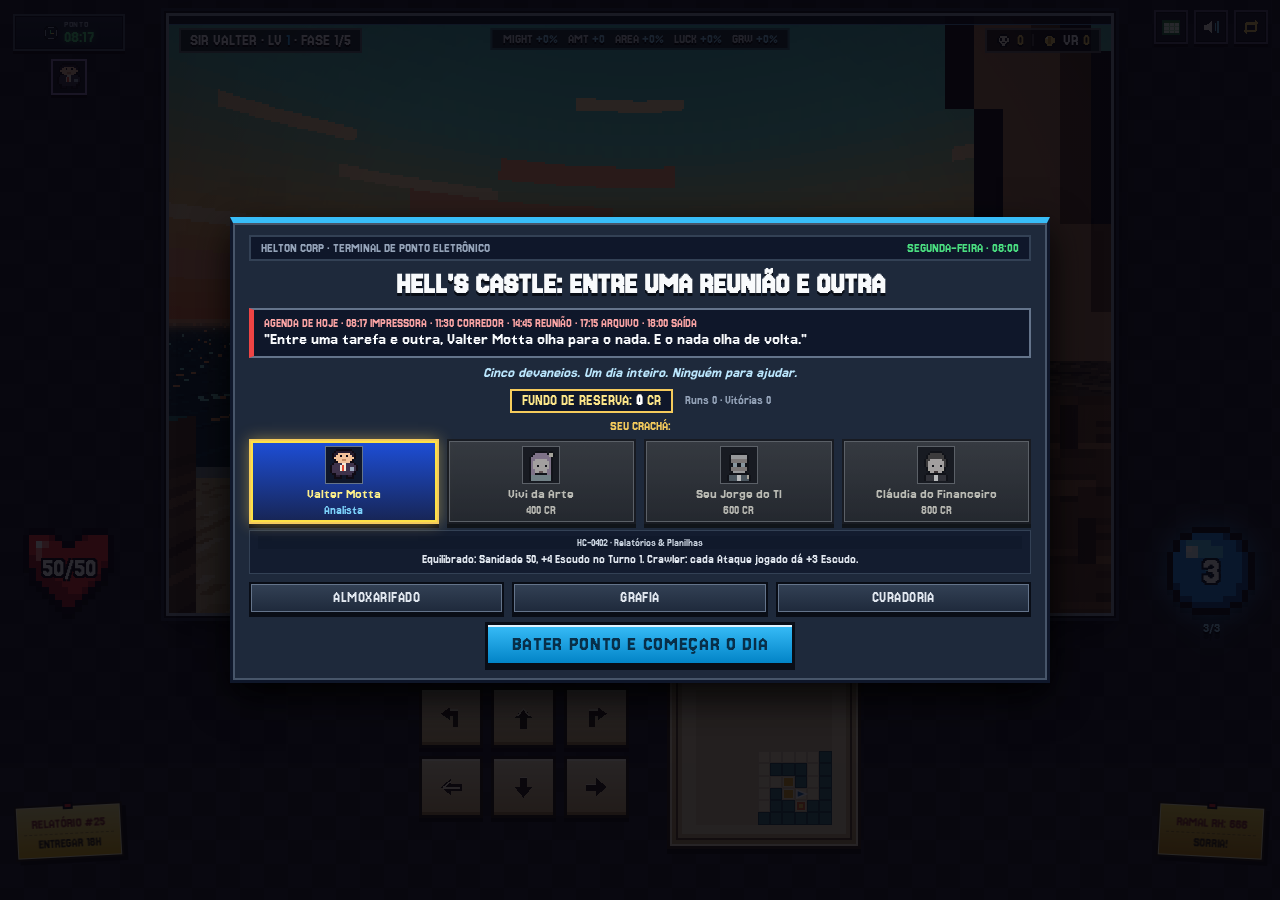
==== docs/index.html @ 2d9a0e1e "feat: meta-progressão persistente (Recepção), colegas jogáveis e Hora Extra Infinita - Fundo de Rese" ====
<!DOCTYPE html>
<html lang="pt-BR">
<head>
    <meta charset="utf-8" />
    <meta name="viewport" content="width=device-width, initial-scale=1.0, viewport-fit=cover" />
    <title>Hell's Castle: Expediente Sombrio</title>
    <link rel="icon" type="image/png" href="icon-192.png" />
    <link rel="preload" href="fonts/Jersey15-latin.woff2" as="font" type="font/woff2" crossorigin />
    <link rel="stylesheet" href="css/style.css" />
</head>
<body>
    <!-- Pequenos botões pixel art no canto superior direito -->
    <div class="top-right-tools">
        <button id="btn-boss-key" class="tool-btn boss-key-btn" type="button" title="Modo Planilha / Boss Key (Tecla P)">
            <svg viewBox="0 0 16 16" shape-rendering="crispEdges" aria-hidden="true">
                <rect fill="#1d6f42" x="1" y="2" width="14" height="12"/>
                <rect fill="#e8f5e9" x="2" y="3" width="12" height="10"/>
                <rect fill="#2e7d32" x="2" y="3" width="12" height="2"/>
                <rect fill="#81c784" x="6" y="5" width="1" height="8"/>
                <rect fill="#81c784" x="10" y="5" width="1" height="8"/>
                <rect fill="#a5d6a7" x="2" y="7" width="12" height="1"/>
                <rect fill="#a5d6a7" x="2" y="10" width="12" height="1"/>
            </svg>
        </button>
        <button id="btn-mute" class="tool-btn" type="button" title="Alternar Som">
            <svg id="icon-sound-on" viewBox="0 0 16 16" shape-rendering="crispEdges" aria-hidden="true">
                <path fill="#f5efe6" d="M2,6 h3 l4,-3 v10 l-4,-3 h-3 z"/>
                <rect fill="#69c8f0" x="11" y="5" width="1" height="6"/>
                <rect fill="#69c8f0" x="13" y="3" width="1" height="10"/>
            </svg>
            <svg id="icon-sound-off" class="hidden" viewBox="0 0 16 16" shape-rendering="crispEdges" aria-hidden="true">
                <path fill="#8b8299" d="M2,6 h3 l4,-3 v10 l-4,-3 h-3 z"/>
                <path fill="#e24a33" d="M11,5 h1 v1 h1 v1 h1 v2 h-1 v1 h-1 v1 h-1 v-1 h1 v-1 h1 v-2 h-1 v-1 h-1 z"/>
                <path fill="#e24a33" d="M14,5 h-1 v1 h-1 v1 h1 v1 h1 v-1 h-1 v-1 h1 z"/>
                <rect fill="#e24a33" x="11" y="5" width="1" height="1"/>
                <rect fill="#e24a33" x="14" y="5" width="1" height="1"/>
                <rect fill="#e24a33" x="11" y="10" width="1" height="1"/>
                <rect fill="#e24a33" x="14" y="10" width="1" height="1"/>
            </svg>
        </button>
        <button id="btn-restart" class="tool-btn" type="button" title="Reiniciar Expediente">
            <svg viewBox="0 0 16 16" shape-rendering="crispEdges" aria-hidden="true">
                <path fill="#f5cb5c" d="M4,4 h7 v-2 l3,3 l-3,3 v-2 h-6 v4 h-2 v-5 h1 z"/>
                <path fill="#f5cb5c" d="M12,12 h-7 v2 l-3,-3 l3,-3 v2 h6 v-4 h2 v5 h-1 z"/>
            </svg>
        </button>
    </div>

    <!-- Lateral Esquerda (fora da janela 3D) -->
    <aside class="side-left">
        <div class="left-top-stack">
            <div id="timeclock-visor" class="timeclock-visor" title="Relógio de Ponto — Saída às 18:00">
                <svg class="clock-px-ico" viewBox="0 0 14 14" shape-rendering="crispEdges" aria-hidden="true">
                    <path fill="#0b1016" d="M3,1 h8 v1 h1 v1 h1 v8 h-1 v1 h-1 v1 h-8 v-1 h-1 v-1 h-1 v-8 h1 v-1 h1 z"/>
                    <path fill="#94a3b8" d="M4,2 h6 v1 h1 v1 h1 v6 h-1 v1 h-1 v1 h-6 v-1 h-1 v-1 h-1 v-6 h1 v-1 h1 z"/>
                    <rect fill="#13222b" x="3" y="3" width="8" height="8"/>
                    <rect fill="#4ade80" x="6" y="4" width="1" height="4"/>
                    <rect fill="#f5cb5c" x="7" y="7" width="3" height="1"/>
                </svg>
                <div class="clock-meta">
                    <span class="clock-lbl">PONTO</span>
                    <b id="clock-time" class="clock-digits">17:15</b>
                </div>
            </div>
            <div class="left-top-strips">
                <div id="passives-strip" class="passives-grid"></div>
            </div>
        </div>

        <div class="heart-wrap" title="Sanidade (HP)">
            <svg class="pixel-heart" viewBox="0 0 16 15" shape-rendering="crispEdges" aria-hidden="true">
                <path fill="#0a060e" d="M2,1 h4 v1 h1 v1 h2 v-1 h1 v-1 h4 v1 h1 v5 h-1 v2 h-1 v1 h-1 v1 h-1 v1 h-1 v1 h-1 v1 h-2 v-1 h-1 v-1 h-1 v-1 h-1 v-1 h-1 v-1 h-1 v-2 h-1 v-5 h1 z"/>
                <path fill="#a3151c" d="M2,2 h4 v1 h1 v1 h2 v-1 h1 v-1 h4 v5 h-1 v2 h-1 v1 h-1 v1 h-1 v1 h-1 v1 h-2 v-1 h-1 v-1 h-1 v-1 h-1 v-1 h-1 v-2 h-1 v-5 z"/>
                <path fill="#e63030" d="M2,2 h3 v1 h2 v1 h2 v-1 h2 v-1 h3 v4 h-1 v2 h-1 v1 h-1 v1 h-1 v1 h-2 v-1 h-1 v-1 h-1 v-1 h-1 v-1 h-1 v-1 h-1 v-1 h-1 v-3 z"/>
                <path fill="#ff8a80" d="M3,3 h2 v1 h-1 v2 h-1 v-3 z"/>
                <rect fill="#ffffff" x="3" y="3" width="1" height="1"/>
            </svg>
            <div id="hp-text" class="heart-val">50/50</div>
            <div id="shield-badge" class="shield-orb hidden" title="Escudo Burocrático">
                <svg class="px-ico" viewBox="0 0 14 14" shape-rendering="crispEdges" aria-hidden="true">
                    <path fill="#0a060e" d="M2,1 h10 v6 h-1 v2 h-1 v2 h-2 v1 h-2 v-1 h-2 v-2 h-1 v-2 h-1 z"/>
                    <path fill="#3898e8" d="M3,2 h8 v5 h-1 v2 h-2 v2 h-2 v-2 h-2 v-2 h-1 z"/>
                    <path fill="#8fd6ff" d="M4,3 h3 v6 h-1 v-2 h-1 v-2 h-1 z"/>
                </svg>
                <span id="shield-val">0</span>
            </div>
        </div>
    </aside>

    <!-- Lateral Direita (fora da janela 3D) -->
    <aside class="side-right">
        <div id="combo-chain" class="combo-chain hidden" title="Cadeia de Combo do turno e pilhas do baralho">
            <div id="combo-chain-cards" class="combo-chain-cards"></div>
            <div id="pile-counts" class="pile-counts"></div>
        </div>

        <div id="combo-badge" class="combo-flame hidden" title="Multiplicador de Combo do Turno">
            <svg class="combo-crest" viewBox="0 0 24 26" shape-rendering="crispEdges" aria-hidden="true">
                <path fill="#081224" d="M11,1 h2 v2 h2 v2 h2 v-1 h2 v4 h2 v3 h1 v6 h-1 v3 h-2 v2 h-2 v2 h-3 v1 h-4 v-1 h-3 v-2 h-2 v-2 h-2 v-3 h-1 v-6 h1 v-3 h2 v-4 h2 v1 h2 v-2 h2 z"/>
                <path fill="#1464d6" d="M11,2 h2 v2 h2 v2 h2 v3 h2 v3 h1 v5 h-1 v3 h-2 v2 h-3 v2 h-4 v-2 h-3 v-2 h-2 v-3 h-1 v-5 h1 v-3 h2 v-3 h2 v-2 h2 z"/>
                <path fill="#3cc8ff" d="M11,4 h2 v3 h2 v2 h2 v4 h1 v4 h-2 v3 h-2 v2 h-4 v-2 h-2 v-3 h-2 v-4 h1 v-4 h2 v-2 h2 z"/>
                <path fill="#b8f4ff" d="M10,8 h4 v3 h2 v5 h-2 v3 h-4 v-3 h-2 v-5 h2 z"/>
                <rect fill="#0b1f45" x="6" y="10" width="12" height="10"/>
            </svg>
            <div class="combo-inner">
                <span class="combo-lbl">COMBO</span>
                <span id="combo-num" class="combo-num">x1</span>
                <span id="combo-bonus" class="combo-bonus">+0%</span>
            </div>
        </div>

        <div class="mana-wrap" title="Cafeína (Mana)">
            <svg class="pixel-orb" viewBox="0 0 16 16" shape-rendering="crispEdges" aria-hidden="true">
                <path fill="#080b14" d="M5,1 h6 v1 h2 v1 h1 v2 h1 v6 h-1 v2 h-1 v1 h-2 v1 h-6 v-1 h-2 v-1 h-1 v-2 h-1 v-6 h1 v-2 h1 v-1 h2 z"/>
                <path fill="#13468f" d="M5,2 h6 v1 h2 v2 h1 v6 h-1 v2 h-2 v1 h-6 v-1 h-2 v-2 h-1 v-6 h1 v-2 h2 z"/>
                <path fill="#1e88e5" d="M5,2 h5 v1 h2 v2 h1 v5 h-1 v2 h-2 v1 h-5 v-1 h-2 v-2 h-1 v-5 h1 v-2 h2 z"/>
                <path fill="#4fc3f7" d="M4,3 h4 v1 h2 v2 h-1 v2 h-2 v-2 h-3 v-3 z"/>
                <rect fill="#e1f5fe" x="4" y="4" width="2" height="2"/>
                <rect fill="#ffffff" x="4" y="4" width="1" height="1"/>
            </svg>
            <div id="mana-text" class="orb-val">3</div>
            <div id="mana-sub" class="orb-sub">3/3</div>
        </div>
    </aside>

    <!-- Palco Central -->
    <main class="stage">
        <section id="viewport" class="viewport-frame">
            <canvas id="gl-canvas"></canvas>
            <canvas id="hud-canvas"></canvas>

            <!-- Barra fina azul brilhante de XP no topo interno -->
            <div id="xp-track" class="xp-thin-track" title="Horas Extras (XP)">
                <div id="xp-fill" class="xp-thin-fill"></div>
            </div>

            <!-- LV à esquerda e Caveira + Moeda VR à direita (limpo como Vampire Crawlers) -->
            <div class="vp-top-lv"><span id="stat-hero">SIR VALTER</span> &middot; LV <b id="stat-lv">1</b> &middot; <span id="stat-floor">ANDAR 1/3</span></div>

            <div id="vp-stats" class="vp-top-stats">
                <svg class="px-stat-ico" viewBox="0 0 12 12" shape-rendering="crispEdges" aria-hidden="true">
                    <path fill="#0b0810" d="M3,1 h6 v1 h1 v2 h1 v4 h-1 v1 h-1 v2 h-6 v-2 h-1 v-1 h-1 v-4 h1 v-2 h1 z"/>
                    <path fill="#efe6d8" d="M3,2 h6 v2 h1 v3 h-1 v1 h-1 v2 h-4 v-2 h-1 v-1 h-1 v-3 h1 z"/>
                    <rect fill="#140c18" x="3" y="4" width="2" height="2"/>
                    <rect fill="#140c18" x="7" y="4" width="2" height="2"/>
                    <rect fill="#140c18" x="5" y="7" width="2" height="1"/>
                    <rect fill="#140c18" x="4" y="9" width="1" height="1"/>
                    <rect fill="#140c18" x="7" y="9" width="1" height="1"/>
                </svg>
                <b id="stat-kills">0</b>
                <span class="stat-sep"></span>
                <svg class="px-stat-ico" viewBox="0 0 12 12" shape-rendering="crispEdges" aria-hidden="true">
                    <path fill="#0b0810" d="M4,1 h4 v1 h2 v2 h1 v4 h-1 v2 h-2 v1 h-4 v-1 h-2 v-2 h-1 v-4 h1 v-2 h2 z"/>
                    <path fill="#f5cb5c" d="M4,2 h4 v1 h1 v1 h1 v4 h-1 v1 h-1 v1 h-4 v-1 h-1 v-1 h-1 v-4 h1 v-1 h1 z"/>
                    <rect fill="#b88424" x="5" y="3" width="2" height="6"/>
                    <rect fill="#fff6c9" x="3" y="3" width="2" height="2"/>
                </svg>
                <span>VR <b id="stat-vr">0</b></span>
            </div>

            <div id="vp-combat-stats" class="vp-combat-stats" title="Atributos Ativos (Vampire Crawlers)">
                <span>MIGHT <b id="stat-might">+0%</b></span>
                <span>AMT <b id="stat-amount">+0</b></span>
                <span>AREA <b id="stat-area">+0%</b></span>
                <span>LUCK <b id="stat-luck">+0%</b></span>
                <span>GRW <b id="stat-growth">+0%</b></span>
                <span id="stat-extra" class="stat-extra"></span>
            </div>

            <div id="log-text" class="vp-toast toast-hidden"></div>
            <div id="overkill-banner" class="overkill-banner">OVERKILL!</div>
            <div id="crawler-portrait" class="crawler-portrait hidden" aria-live="polite"></div>
            <div id="evolution-banner" class="overkill-banner evo-banner">EVOLUÇÃO!</div>
            <div id="ambush-banner" class="overkill-banner ambush-banner">EMBOSCADA!</div>

            <!-- Epílogo: momento calmo com um único botão central -->
            <div id="epilogue-overlay" class="epilogue-overlay hidden">
                <h2 id="epilogue-title">O ponteiro parou.</h2>
                <div id="epilogue-lines" class="epilogue-lines"></div>
                <button id="btn-punch-clock" class="punch-clock-btn" type="button">BATER O PONTO</button>
            </div>
        </section>

        <!-- Parte Inferior Central -->
        <section class="bottom-dock">
            <!-- Modo Exploração: 6 botões bege/dourados com setas pixel art + Minimapa Pergaminho -->
            <div id="explore-panel" class="explore-dock">
                <div class="dpad-grid">
                    <button id="btn-turn-left" class="bevel-btn" type="button" title="Girar Esquerda (A / Seta Esq)">
                        <svg viewBox="0 0 16 16" shape-rendering="crispEdges" aria-hidden="true">
                            <path fill="#26180c" d="M7,2 v2 h5 v9 h-3 v-6 h-2 v2 l-5,-3.5 z"/>
                            <path fill="#fff2d2" d="M7,2 v1 h5 v1 h-5 z"/>
                        </svg>
                    </button>
                    <button id="btn-move-fwd" class="bevel-btn" type="button" title="Avançar (W / Seta Cima)">
                        <svg viewBox="0 0 16 16" shape-rendering="crispEdges" aria-hidden="true">
                            <path fill="#26180c" d="M8,2 l5,6 h-3 v6 h-4 v-6 h-3 z"/>
                            <path fill="#fff2d2" d="M8,2 l4,5 h-1 l-3,-3.5 l-3,3.5 h-1 z"/>
                        </svg>
                    </button>
                    <button id="btn-turn-right" class="bevel-btn" type="button" title="Girar Direita (D / Seta Dir)">
                        <svg viewBox="0 0 16 16" shape-rendering="crispEdges" aria-hidden="true">
                            <path fill="#26180c" d="M9,2 v2 h-5 v9 h3 v-6 h2 v2 l5,-3.5 z"/>
                            <path fill="#fff2d2" d="M9,2 v1 h-5 v1 h5 z"/>
                        </svg>
                    </button>
                    <button id="btn-strafe-left" class="bevel-btn" type="button" title="Passo à Esquerda (Q)">
                        <svg viewBox="0 0 16 16" shape-rendering="crispEdges" aria-hidden="true">
                            <path fill="#26180c" d="M2,8 l6,-5 v3 h6 v4 h-6 v3 z"/>
                            <path fill="#fff2d2" d="M3,8 l5,-4 v1 l-3.5,3 h8.5 v1 h-10 z"/>
                        </svg>
                    </button>
                    <button id="btn-move-back" class="bevel-btn" type="button" title="Recuar (S / Seta Baixo)">
                        <svg viewBox="0 0 16 16" shape-rendering="crispEdges" aria-hidden="true">
                            <path fill="#26180c" d="M8,14 l-5,-6 h3 v-6 h4 v6 h3 z"/>
                            <path fill="#fff2d2" d="M6,2 h4 v1 h-4 z"/>
                        </svg>
                    </button>
                    <button id="btn-strafe-right" class="bevel-btn" type="button" title="Passo à Direita (E)">
                        <svg viewBox="0 0 16 16" shape-rendering="crispEdges" aria-hidden="true">
                            <path fill="#26180c" d="M14,8 l-6,-5 v3 h-6 v4 h6 v3 z"/>
                            <path fill="#fff2d2" d="M2,6 h6 v1 h-6 z"/>
                        </svg>
                    </button>
                </div>

                <div class="parchment-wrap" title="Minimapa do Devaneio">
                    <canvas id="minimap-canvas" width="168" height="168"></canvas>
                    <span class="memo-stamp">MAPA &middot; SAÍDA</span>
                </div>
            </div>

            <!-- Modo Combate: Jogar Tudo + Cartas grandes em fileira + Fim do Turno -->
            <div id="combat-panel" class="combat-dock hidden">
                <button id="btn-play-all" class="action-side-btn play-all" type="button" title="Atalho: Espaço">
                    <svg class="btn-px-ico" viewBox="0 0 16 16" shape-rendering="crispEdges" aria-hidden="true">
                        <path fill="#1b0a02" d="M12,1 h3 v3 l-7,7 l2,2 l-1,1 l-2,-2 l-3,3 h-2 v-2 l3,-3 l-2,-2 l1,-1 l2,2 z"/>
                        <path fill="#fff2c2" d="M12,2 h2 v2 l-6,6 l-2,-2 z"/>
                    </svg>
                    <span>JOGAR<br /> TUDO</span>
                </button>

                <div id="hand-grid" class="cards-fan"></div>

                <button id="btn-end-turn" class="action-side-btn end-turn" type="button" title="Atalho: Enter">
                    <svg class="btn-px-ico" viewBox="0 0 16 16" shape-rendering="crispEdges" aria-hidden="true">
                        <path fill="#f5cb5c" d="M3,2 h10 v2 h-1 v2 l-2,2 l2,2 v2 h1 v2 h-10 v-2 h1 v-2 l2,-2 l-2,-2 v-2 h-1 z"/>
                        <rect fill="#3ecbff" x="6" y="4" width="4" height="2"/>
                        <rect fill="#3ecbff" x="7" y="10" width="2" height="2"/>
                    </svg>
                    <span>FIM DO<br /> TURNO</span>
                </button>
            </div>
        </section>

        <!-- Dois pequenos post-its pixel art nas bordas vazias da moldura (ocultos em telas menores) -->
        <div class="postit-note postit-left" aria-hidden="true">
            <span class="postit-pin"></span>
            <div class="postit-line strong">RELATÓRIO #25</div>
            <div class="postit-line">ENTREGAR 18H</div>
        </div>
        <div class="postit-note postit-right" aria-hidden="true">
            <span class="postit-pin"></span>
            <div class="postit-line strong">RAMAL RH: 666</div>
            <div class="postit-line">SORRIA!</div>
        </div>
    </main>

    <div id="xp-particles-layer"></div>

    <!-- Tela Inicial: Bater o Ponto (Valter Motta sozinho) -->
    <div id="title-modal" class="modal-overlay">
        <div class="modal-box intranet-box">
            <div class="intranet-topbar">
                <span>HELTON CORP &middot; TERMINAL DE PONTO ELETRÔNICO</span>
                <span class="intranet-clock">SEGUNDA-FEIRA &middot; 08:00</span>
            </div>
            <h1 class="intranet-title">HELL'S CASTLE: ENTRE UMA REUNIÃO E OUTRA</h1>
            <div class="ceo-email-box">
                <div class="email-hdr">AGENDA DE HOJE &middot; 08:17 IMPRESSORA &middot; 11:30 CORREDOR &middot; 14:45 REUNIÃO &middot; 17:15 ARQUIVO &middot; 18:00 SAÍDA</div>
                <div class="email-msg">"Entre uma tarefa e outra, Valter Motta olha para o nada. E o nada olha de volta."</div>
            </div>
            <p class="mitty-motto">Cinco devaneios. Um dia inteiro. Ninguém para ajudar.</p>
            <div class="reception-bar">
                <span class="reserve-pill">FUNDO DE RESERVA: <b id="meta-credits">0</b> CR</span>
                <span id="meta-record" class="meta-record"></span>
            </div>
            <div class="badge-pick-lbl">SEU CRACHÁ:</div>
            <div id="badge-select-grid" class="badge-grid crew-grid"></div>
            <div id="badge-detail" class="badge-detail"></div>
            <div class="reception-actions">
                <button id="btn-open-almox" class="reception-btn" type="button">ALMOXARIFADO</button>
                <button id="btn-open-forge" class="reception-btn" type="button">GRAFIA</button>
                <button id="btn-open-curation" class="reception-btn" type="button">CURADORIA</button>
            </div>
            <button id="btn-infinite-toggle" class="infinite-toggle hidden" type="button">HORA EXTRA INFINITA: DESLIGADA</button>
            <button id="btn-start-daydream" class="start-daydream-btn" type="button">BATER PONTO E COMEÇAR O DIA</button>
        </div>
    </div>

    <!-- Recepção: Almoxarifado, Grafia/Encadernação e Curadoria (abre por cima da tela inicial) -->
    <div id="reception-modal" class="modal-overlay reception-overlay hidden">
        <div class="modal-box reception-box">
            <div class="reception-head">
                <h2 id="reception-title">RECEPÇÃO</h2>
                <span class="reserve-pill">CR <b id="reception-credits">0</b></span>
            </div>
            <p id="reception-desc"></p>
            <div id="reception-grid" class="reception-grid"></div>
            <div class="reception-foot">
                <button id="btn-reception-reset" class="bevel-btn" type="button">REEMBOLSAR</button>
                <button id="btn-reception-close" class="bevel-btn modal-restart" type="button">VOLTAR À RECEPÇÃO</button>
            </div>
        </div>
    </div>

    <!-- Boss Key: Modo Planilha Corporativa (Tecla P) -->
    <div id="spreadsheet-modal" class="spreadsheet-overlay hidden">
        <div class="xlsx-topbar">
            <span>HeltonCorp_Balanco_Q4_FINAL.xlsx — Planilha Corporativa [MODO LEITURA]</span>
            <button id="btn-close-spreadsheet" class="xlsx-close-btn" type="button">VOLTAR AO EXPEDIENTE [P]</button>
        </div>
        <div class="xlsx-ribbon">
            <span>Arquivo</span><span>Página Inicial</span><span>Inserir</span><span>Fórmulas</span><span>Auditoria RH</span>
        </div>
        <div class="xlsx-formula">
            <span class="fx-tag">fx</span>
            <span class="fx-val">=SE(HORARIO="18:00";"SEXTOU";PROCV("RELATORIO_25";A2:F10;6;FALSO))</span>
        </div>
        <div class="xlsx-body">
            <div class="xlsx-table-wrap">
                <table class="xlsx-table">
                    <thead>
                        <tr>
                            <th>CÓD</th>
                            <th>SETOR / CENTRO DE CUSTO</th>
                            <th>META Q3</th>
                            <th>REALIZADO Q4</th>
                            <th>VARIAÇÃO</th>
                            <th>STATUS AUDITORIA</th>
                        </tr>
                    </thead>
                    <tbody>
                        <tr><td>CC-101</td><td>Catacumbas das Baias (Operações)</td><td>R$ 420.000</td><td>R$ 438.920</td><td>+4,5%</td><td>SINERGIA OK</td></tr>
                        <tr><td>CC-104</td><td>Infraestrutura &amp; Cabos Cat6 (TI)</td><td>R$ 185.000</td><td>R$ 184.100</td><td>-0,5%</td><td>FIREWALL ATIVO</td></tr>
                        <tr><td>CC-202</td><td>Pântano da Copa (Suprimentos Café)</td><td>R$ 92.400</td><td>R$ 119.850</td><td>+29,7%</td><td>ESTOQUE CRÍTICO</td></tr>
                        <tr><td>CC-218</td><td>Departamento de Feedback &amp; RH</td><td>R$ 310.000</td><td>R$ 295.300</td><td>-4,7%</td><td>ATAS PENDENTES</td></tr>
                        <tr><td>CC-305</td><td>Coordenadoria de Mindset Ágil</td><td>R$ 150.000</td><td>R$ 152.000</td><td>+1,3%</td><td>EM ALINHAMENTO</td></tr>
                        <tr><td>CC-412</td><td>Parque de Impressoras Bandeja 2</td><td>R$ 68.500</td><td>R$ 94.210</td><td>+37,5%</td><td>PAPEL ATOLADO</td></tr>
                        <tr><td>CC-500</td><td>Diretoria Executiva C-Level</td><td>R$ 1.250.000</td><td>R$ 1.310.400</td><td>+4,8%</td><td>REVISAR REL. #25</td></tr>
                        <tr><td>TOT-25</td><td>CONSOLIDADO HELTON CORP Q4</td><td>R$ 2.475.900</td><td>R$ 2.594.780</td><td>+4,8%</td><td>FECHAMENTO 18:00</td></tr>
                    </tbody>
                </table>
            </div>
            <aside class="xlsx-charts">
                <div class="xlsx-chart-card">
                    <div class="xlsx-chart-title">PROJEÇÃO DE SINERGIA Q4</div>
                    <div class="xlsx-bars">
                        <div class="xlsx-bar-col"><span style="height:45%"></span><b>OUT</b></div>
                        <div class="xlsx-bar-col"><span style="height:68%"></span><b>NOV</b></div>
                        <div class="xlsx-bar-col"><span style="height:82%"></span><b>DEZ</b></div>
                        <div class="xlsx-bar-col accent"><span style="height:96%"></span><b>META</b></div>
                    </div>
                </div>
                <div class="xlsx-chart-card">
                    <div class="xlsx-chart-title">TAXA DE ALOCAÇÃO TI/RH</div>
                    <div class="xlsx-bars">
                        <div class="xlsx-bar-col"><span style="height:88%"></span><b>TI</b></div>
                        <div class="xlsx-bar-col warn"><span style="height:74%"></span><b>RH</b></div>
                        <div class="xlsx-bar-col"><span style="height:62%"></span><b>FIN</b></div>
                        <div class="xlsx-bar-col accent"><span style="height:91%"></span><b>COPA</b></div>
                    </div>
                </div>
            </aside>
        </div>
    </div>

    <!-- Modal de Level Up (1 de 3/4) — sempre aberto pela fila única de modais -->
    <div id="levelup-modal" class="modal-overlay hidden">
        <div class="modal-box">
            <h2>LEVEL UP!</h2>
            <p id="levelup-count" class="levelup-count">Nível 2</p>
            <p id="levelup-subtitle">Escolha 1 recompensa para Valter seguir em frente:</p>
            <div id="reward-grid" class="reward-grid"></div>
            <div id="levelup-actions" class="levelup-actions">
                <button id="btn-lvl-reroll" class="lvl-action-btn reroll" type="button">REROLL (3)</button>
                <button id="btn-lvl-skip" class="lvl-action-btn skip" type="button">SKIP (+20% XP)</button>
                <button id="btn-lvl-banish" class="lvl-action-btn banish" type="button">BANIR (2)</button>
            </div>
        </div>
    </div>

    <!-- Modal do Ponto de Pausa / Fogueira -->
    <div id="rest-modal" class="modal-overlay hidden">
        <div class="modal-box shop-box">
            <div class="shop-header">
                <h2 id="rest-title">PONTO DE PAUSA</h2>
                <div class="shop-vr-pill">SEU VR: <b id="rest-vr-val">0</b></div>
            </div>
            <p id="rest-desc"></p>
            <div id="rest-items-grid" class="shop-grid"></div>
            <button id="btn-rest-close" class="bevel-btn modal-restart" type="button">SEGUIR VIAGEM</button>
        </div>
    </div>

    <!-- Modal de Gema: escolhe a carta do baralho que recebe a gema (fila única de modais) -->
    <div id="gem-modal" class="modal-overlay hidden">
        <div class="modal-box shop-box">
            <div class="shop-header">
                <h2 id="gem-title">GEMA</h2>
            </div>
            <p id="gem-desc"></p>
            <div id="gem-targets" class="shop-grid"></div>
            <button id="btn-gem-discard" class="bevel-btn modal-restart" type="button">RECUSAR</button>
        </div>
    </div>

    <!-- Modal de Arcana: Estado de Espírito da run (1 de 3) -->
    <div id="arcana-modal" class="modal-overlay hidden">
        <div class="modal-box">
            <h2>ESTADO DE ESPÍRITO</h2>
            <p>Escolha a Arcana que muda as regras deste devaneio:</p>
            <div id="arcana-choices" class="reward-grid"></div>
        </div>
    </div>

    <!-- Modal de Evento (?) -->
    <div id="event-modal" class="modal-overlay hidden">
        <div class="modal-box event-box">
            <span class="event-tag">EVENTO NO DEVANEIO</span>
            <h2 id="event-title">Encontro Inesperado</h2>
            <p id="event-desc"></p>
            <div id="event-choices" class="event-choices"></div>
        </div>
    </div>

    <!-- Card narrativo entre as fases -->
    <div id="narrative-modal" class="modal-overlay narrative-overlay hidden">
        <div class="modal-box narrative-box">
            <span id="narrative-tag" class="event-tag">FASE 1</span>
            <h2 id="narrative-title">A Impressora Faminta</h2>
            <div id="narrative-lines" class="narrative-lines"></div>
            <button id="btn-narrative-continue" class="bevel-btn modal-restart" type="button">Continuar</button>
        </div>
    </div>

    <!-- Modal de Vitória (epílogo) / Derrota -->
    <div id="end-modal" class="modal-overlay hidden">
        <div id="end-box" class="modal-box">
            <h2 id="end-title">EXPEDIENTE ENCERRADO!</h2>
            <div id="end-desc" class="narrative-lines"></div>
            <p id="end-stats" class="end-stats"></p>
            <p id="end-meta" class="end-meta"></p>
            <button id="btn-play-again" class="bevel-btn modal-restart" type="button">NOVO EXPEDIENTE</button>
        </div>
    </div>

    <script src="js/three.min.js"></script>
    <script src="js/audio.js"></script>
    <script src="js/sprites.js"></script>
    <script src="js/data.js"></script>
    <script src="js/meta.js"></script>
    <script src="js/dungeon.js"></script>
    <script src="js/renderer3d.js"></script>
    <script src="js/game.js"></script>
</body>
</html>
---- docs/css/style.css ----
/* Jersey 15: fonte pixelada retrô (licença OFL em fonts/Jersey15-OFL.txt) */
@font-face {
    font-family: "Jersey 15";
    src: url("../fonts/Jersey15-latin.woff2") format("woff2");
    font-weight: 400;
    font-style: normal;
    font-display: swap;
}

:root {
    --ink: #08060d;
    --silver: #dfe6f2;
    --gold: #f5cb5c;
    --xp-blue: #38b6ff;
    --danger: #e03c32;
    --text: #f5efe6;
    --muted: #b8adc4;
}

* {
    box-sizing: border-box;
    user-select: none;
}

html, body {
    width: 100vw;
    height: 100vh;
    height: 100dvh;
    margin: 0;
    padding: 0;
    overflow: hidden;
    background-color: #14141e;
    background-image: repeating-conic-gradient(#14141e 0% 25%, #1b1b28 0% 50%);
    background-size: 48px 48px;
    color: var(--text);
    font-family: "Jersey 15", ui-monospace, "Cascadia Mono", Consolas, monospace;
    font-size: 18px;
}

button {
    font: inherit;
    color: inherit;
    cursor: pointer;
    -webkit-tap-highlight-color: transparent;
    touch-action: manipulation;
    -webkit-user-select: none;
    user-select: none;
}

html {
    touch-action: manipulation;
    -webkit-text-size-adjust: 100%;
}

img, canvas, svg {
    image-rendering: pixelated;
}

.hidden {
    display: none !important;
}

/* ---------- BOTÕES DISCRETOS NO CANTO SUPERIOR DIREITO ---------- */

.top-right-tools {
    position: fixed;
    top: 10px;
    right: 12px;
    display: flex;
    gap: 6px;
    z-index: 40;
}

.tool-btn {
    width: 34px;
    height: 34px;
    display: flex;
    align-items: center;
    justify-content: center;
    background: #1a1726;
    border: 2px solid #595270;
    box-shadow: inset 0 0 0 1px #0b0812, 0 3px 0 var(--ink);
    padding: 5px;
}

.tool-btn svg {
    width: 20px;
    height: 20px;
}

.tool-btn:hover {
    border-color: var(--gold);
}

.tool-btn:active {
    transform: translateY(2px);
}

/* ---------- PALCO CENTRAL (100vw x 100vh ZERO SCROLL) ---------- */

.stage {
    width: 100vw;
    height: 100vh;
    height: 100dvh;
    display: flex;
    flex-direction: column;
    align-items: center;
    justify-content: flex-start;
    padding-top: 1.4vh;
    gap: 1.2vh;
}

/* ---------- JANELA 2.5D CENTRAL SUPERIOR (MONITOR DE BAIA SOMBRIA) ---------- */

.viewport-frame {
    position: relative;
    width: min(74vw, 1080px);
    height: 67vh;
    background: #0d0a14;
    border: 3px solid #8c9aad;
    box-shadow:
        inset 0 0 0 2px #1c2432,
        0 0 0 2px #090b10,
        0 0 0 5px #222938,
        0 14px 36px rgba(0, 0, 0, 0.88);
    overflow: hidden;
    flex: 0 0 auto;
    transition: filter 0.14s ease-out;
}

.viewport-frame.reality-flash {
    filter: grayscale(0.92) brightness(1.38) contrast(1.25) hue-rotate(175deg);
    box-shadow: 0 0 0 3px #d8f6ff, 0 0 28px rgba(210, 244, 255, 0.85);
}

body.daydream-transition .viewport-frame {
    animation: daydream-shift 0.68s ease-out forwards;
}

@keyframes daydream-shift {
    0% { filter: grayscale(0.95) brightness(1.22) contrast(1.12); transform: scale(0.985); }
    45% { filter: saturate(1.35) brightness(1.12); transform: scale(1.008); }
    100% { filter: none; transform: scale(1); }
}

#gl-canvas,
#hud-canvas {
    position: absolute;
    inset: 0;
    width: 100%;
    height: 100%;
}

#hud-canvas {
    cursor: crosshair;
}

.xp-thin-track {
    position: absolute;
    top: 0;
    left: 0;
    right: 0;
    height: 9px;
    background: rgba(8, 12, 24, 0.9);
    border-bottom: 1px solid #4c82b8;
    z-index: 6;
}

.xp-thin-fill {
    height: 100%;
    width: 0%;
    background: linear-gradient(90deg, #1672ff 0%, #3ecbff 70%, #b5f4ff 100%);
    box-shadow: 0 0 10px rgba(62, 203, 255, 0.95);
    transition: width 0.25s ease-out;
}

.xp-thin-track.pulse .xp-thin-fill {
    filter: brightness(1.65);
}

.vp-top-lv {
    position: absolute;
    top: 12px;
    left: 10px;
    background: rgba(10, 8, 16, 0.78);
    border: 2px solid rgba(223, 230, 242, 0.35);
    padding: 2px 9px;
    font-size: 17px;
    color: #f4f7ff;
    text-shadow: 0 2px 0 #000;
    pointer-events: none;
    z-index: 6;
}

.vp-top-lv b {
    font-weight: 400;
    color: var(--xp-blue);
}

.vp-top-stats {
    position: absolute;
    top: 12px;
    right: 10px;
    display: inline-flex;
    align-items: center;
    gap: 6px;
    background: rgba(10, 8, 16, 0.78);
    border: 2px solid rgba(223, 230, 242, 0.35);
    padding: 2px 9px;
    font-size: 17px;
    color: #f4f7ff;
    text-shadow: 0 2px 0 #000;
    pointer-events: none;
    z-index: 6;
}

.vp-top-stats b {
    font-weight: 400;
    color: var(--gold);
}

.stat-sep {
    width: 2px;
    height: 12px;
    background: rgba(255, 255, 255, 0.22);
    margin: 0 2px;
}

.px-stat-ico {
    width: 15px;
    height: 15px;
    flex: none;
}

.vp-zone-tag {
    position: absolute;
    top: 12px;
    left: 10px;
    background: rgba(10, 8, 16, 0.75);
    border: 2px solid rgba(223, 230, 242, 0.28);
    padding: 2px 9px;
    font-size: 15px;
    letter-spacing: 0.04em;
    color: #ded6eb;
    pointer-events: none;
    z-index: 6;
}

.vp-combat-stats {
    position: absolute;
    top: 12px;
    left: 50%;
    transform: translateX(-50%);
    display: inline-flex;
    align-items: center;
    gap: 10px;
    background: rgba(10, 8, 16, 0.78);
    border: 2px solid rgba(111, 200, 240, 0.38);
    padding: 2px 10px;
    font-size: 14px;
    color: #cbd5e1;
    text-shadow: 0 2px 0 #000;
    pointer-events: none;
    white-space: nowrap;
    z-index: 6;
}

.vp-combat-stats b {
    font-weight: 400;
    color: #8fd6ff;
}

.vp-toast {
    position: absolute;
    left: 50%;
    top: 42px;
    transform: translateX(-50%);
    max-width: 78%;
    background: rgba(10, 8, 18, 0.72);
    border: 1px solid rgba(245, 203, 92, 0.42);
    box-shadow: 0 2px 8px rgba(0, 0, 0, 0.55);
    padding: 2px 14px;
    font-size: 16px;
    color: #f8eed8;
    text-align: center;
    white-space: nowrap;
    overflow: hidden;
    text-overflow: ellipsis;
    pointer-events: none;
    z-index: 7;
    opacity: 1;
    transition: opacity 0.35s ease, transform 0.35s ease;
}

.vp-toast.toast-hidden {
    opacity: 0;
    transform: translate(-50%, -6px);
}

.overkill-banner {
    position: absolute;
    left: 50%;
    top: 32%;
    transform: translate(-50%, -50%) scale(0.7);
    background: linear-gradient(180deg, #ff5138 0%, #991814 100%);
    border: 3px solid var(--ink);
    box-shadow: inset 0 0 0 2px var(--gold), 0 6px 0 var(--ink), 0 0 32px rgba(255, 80, 50, 0.9);
    padding: 6px 24px;
    font-size: 46px;
    color: #fff6c9;
    text-shadow: 0 3px 0 var(--ink);
    pointer-events: none;
    opacity: 0;
    z-index: 12;
}

.evo-banner {
    top: 48%;
    background: linear-gradient(180deg, #ffd147 0%, #c9461a 100%);
    box-shadow: inset 0 0 0 2px #fff7cf, 0 6px 0 var(--ink), 0 0 36px rgba(255, 208, 70, 0.95);
    color: #fffef0;
    font-size: 40px;
}

.overkill-banner.show {
    animation: overkill-slam 0.95s ease-out forwards;
}

@keyframes overkill-slam {
    0% { opacity: 0; transform: translate(-50%, -50%) scale(1.9) rotate(-6deg); }
    18% { opacity: 1; transform: translate(-50%, -50%) scale(1.03) rotate(2deg); }
    75% { opacity: 1; transform: translate(-50%, -50%) scale(1) rotate(0deg); }
    100% { opacity: 0; transform: translate(-50%, -62%) scale(0.92); }
}

.float-dmg {
    position: absolute;
    pointer-events: none;
    font-size: 30px;
    color: #ffe399;
    text-shadow: 2px 2px 0 #08040b, -2px -2px 0 #08040b, 2px -2px 0 #08040b, -2px 2px 0 #08040b;
    z-index: 11;
    animation: float-up 0.85s ease-out forwards;
}

.float-dmg.player-hit { color: #ff6e5e; font-size: 32px; }
.float-dmg.heal { color: #85db60; }
.float-dmg.shield { color: #69c8f0; }
.float-dmg.buff { color: #e0b3ff; font-size: 28px; }
.float-dmg.blocked {
    color: #8fd4ff;
    font-size: clamp(40px, 6.4vh, 60px);
    animation: float-slam 0.85s ease-out forwards;
}
.float-dmg.big-hit {
    color: #fff1e6;
    text-shadow: 3px 3px 0 #8a0d08, -3px -3px 0 #8a0d08, 3px -3px 0 #8a0d08, -3px 3px 0 #8a0d08, 0 5px 0 #2a0503, 0 0 22px #ff2a1a;
    font-size: clamp(54px, 9vh, 84px);
    animation: float-slam 0.85s ease-out forwards;
}

@keyframes float-slam {
    0% { opacity: 1; transform: translate(-50%, 0) scale(2.1); }
    18% { opacity: 1; transform: translate(-50%, -6px) scale(1); }
    70% { opacity: 1; transform: translate(-50%, -22px) scale(1); }
    100% { opacity: 0; transform: translate(-50%, -52px) scale(0.9); }
}

.ambush-banner {
    top: 30%;
    background: linear-gradient(180deg, #7a1fd1 0%, #3b0f14 100%);
    box-shadow: inset 0 0 0 2px #ff5a3c, 0 6px 0 var(--ink), 0 0 34px rgba(255, 60, 40, 0.95);
    color: #ffe9e2;
    white-space: nowrap;
}

@keyframes float-up {
    0% { opacity: 1; transform: translate(-50%, 0) scale(1.25); }
    25% { opacity: 1; transform: translate(-50%, -14px) scale(1); }
    100% { opacity: 0; transform: translate(-50%, -44px) scale(0.9); }
}

/* ---------- LATERAL ESQUERDA (PASSIVAS + CORAÇÃO) ---------- */

.side-left {
    position: fixed;
    left: 1vw;
    top: 14px;
    bottom: 31vh;
    width: clamp(64px, 10vw, 112px);
    display: flex;
    flex-direction: column;
    justify-content: space-between;
    align-items: center;
    pointer-events: none;
    z-index: 20;
}

.left-top-stack {
    display: flex;
    flex-direction: column;
    align-items: center;
    gap: 8px;
    width: 100%;
    pointer-events: auto;
}

.timeclock-visor {
    width: 100%;
    display: flex;
    align-items: center;
    justify-content: center;
    gap: 5px;
    padding: 4px 5px;
    background: linear-gradient(180deg, #1e293b 0%, #0f172a 100%);
    border: 2px solid #475569;
    box-shadow: inset 0 0 0 1px #090d16, 0 3px 0 var(--ink);
}

.clock-px-ico {
    width: 16px;
    height: 16px;
    flex: none;
}

.clock-meta {
    display: flex;
    flex-direction: column;
    align-items: flex-start;
    line-height: 0.9;
}

.clock-lbl {
    font-size: 10px;
    color: #94a3b8;
    letter-spacing: 0.06em;
}

.clock-digits {
    font-weight: 400;
    font-size: 18px;
    color: #4ade80;
    text-shadow: 0 0 6px rgba(74, 222, 128, 0.55);
}

.left-top-strips {
    display: flex;
    flex-direction: column;
    align-items: center;
    gap: 6px;
    width: 100%;
    pointer-events: auto;
}

.allies-strip {
    display: flex;
    flex-wrap: wrap;
    justify-content: center;
    gap: 5px;
}

.ally-portrait-box {
    width: 42px;
    height: 42px;
    background: linear-gradient(180deg, #274239 0%, #15241f 100%);
    border: 2px solid var(--gold);
    box-shadow: 0 3px 0 var(--ink), 0 0 8px rgba(245, 203, 92, 0.35);
    display: flex;
    align-items: center;
    justify-content: center;
    position: relative;
}

.ally-portrait-box img {
    width: 34px;
    height: 34px;
}

.passives-grid {
    display: flex;
    flex-wrap: wrap;
    justify-content: center;
    gap: 5px;
}

.passive-icon-box {
    width: 36px;
    height: 36px;
    background: #1b1728;
    border: 2px solid #8c78b8;
    box-shadow: 0 3px 0 var(--ink);
    display: flex;
    align-items: center;
    justify-content: center;
}

.passive-icon-box img {
    width: 28px;
    height: 28px;
}

.heart-wrap {
    position: relative;
    width: clamp(78px, 8.2vw, 112px);
    height: clamp(74px, 7.8vw, 106px);
    display: flex;
    align-items: center;
    justify-content: center;
    filter: drop-shadow(0 5px 0 rgba(0, 0, 0, 0.7));
    flex: 0 0 auto;
    max-width: 100%;
    overflow: visible;
}

.heart-wrap.hit-pulse {
    animation: heart-shake 0.38s ease-out;
}

@keyframes heart-shake {
    0% { transform: scale(1.18) translateX(-5px); filter: brightness(1.6) drop-shadow(0 5px 0 rgba(0,0,0,0.7)); }
    35% { transform: scale(0.94) translateX(5px); }
    70% { transform: scale(1.05) translateX(-3px); }
    100% { transform: scale(1) translateX(0); filter: drop-shadow(0 5px 0 rgba(0,0,0,0.7)); }
}

.pixel-heart {
    display: block;
    width: 100%;
    height: 100%;
    overflow: visible;
}

.heart-val {
    position: absolute;
    inset: 0;
    display: flex;
    align-items: center;
    justify-content: center;
    padding-bottom: 6%;
    font-size: clamp(20px, 2.2vw, 29px);
    color: #ffffff;
    text-shadow: 2px 2px 0 #0a060e, -2px -2px 0 #0a060e, 2px -2px 0 #0a060e, -2px 2px 0 #0a060e;
}

.shield-orb {
    position: absolute;
    right: -14px;
    bottom: -6px;
    display: inline-flex;
    align-items: center;
    gap: 3px;
    background: #153961;
    border: 2px solid #8fd3ff;
    box-shadow: 0 3px 0 var(--ink);
    padding: 2px 6px;
    font-size: 18px;
    color: #e3f5ff;
}

.px-ico {
    width: 15px;
    height: 15px;
}

/* ---------- LATERAL DIREITA (COMBO PIXEL ART CHAMAS AZUIS + ORBE AZUL) ---------- */

.side-right {
    position: fixed;
    right: 1vw;
    top: 56px;
    bottom: 31vh;
    width: clamp(64px, 10vw, 112px);
    display: flex;
    flex-direction: column;
    justify-content: space-between;
    align-items: center;
    pointer-events: none;
    z-index: 20;
}

.combo-flame {
    position: relative;
    width: clamp(82px, 8.4vw, 114px);
    height: clamp(90px, 9.2vw, 124px);
    display: flex;
    align-items: center;
    justify-content: center;
    filter: drop-shadow(0 0 12px rgba(60, 200, 255, 0.85)) drop-shadow(0 5px 0 rgba(0, 0, 0, 0.8));
    animation: blue-flame 0.9s ease-in-out infinite alternate;
}

.combo-crest {
    position: absolute;
    inset: 0;
    width: 100%;
    height: 100%;
}

.combo-inner {
    position: relative;
    z-index: 2;
    display: flex;
    flex-direction: column;
    align-items: center;
    padding-top: 12%;
}

@keyframes blue-flame {
    0% { transform: translateY(0); filter: drop-shadow(0 0 10px rgba(60, 200, 255, 0.8)) drop-shadow(0 5px 0 rgba(0, 0, 0, 0.8)); }
    100% { transform: translateY(-3px); filter: drop-shadow(0 0 18px rgba(120, 230, 255, 1)) drop-shadow(0 5px 0 rgba(0, 0, 0, 0.8)); }
}

.combo-flame.pop {
    animation: combo-burst 0.28s ease-out;
}

@keyframes combo-burst {
    0% { transform: scale(1.36); }
    100% { transform: scale(1); }
}

.combo-lbl {
    font-size: 13px;
    letter-spacing: 0.08em;
    color: #b8f4ff;
    text-shadow: 0 2px 0 #000;
}

.combo-bonus {
    margin-top: 2px;
    font-size: clamp(13px, 1.3vw, 17px);
    line-height: 1;
    color: #ffe08a;
    text-shadow: 1px 1px 0 #05142e;
    white-space: nowrap;
}

.combo-num {
    font-size: clamp(28px, 3vw, 40px);
    line-height: 0.92;
    color: #ffffff;
    text-shadow: 2px 2px 0 #05142e;
}

.mana-wrap {
    margin-top: auto;
    position: relative;
    width: clamp(76px, 7.8vw, 106px);
    height: clamp(76px, 7.8vw, 106px);
    display: flex;
    align-items: center;
    justify-content: center;
    filter: drop-shadow(0 0 14px rgba(59, 166, 255, 0.65)) drop-shadow(0 5px 0 rgba(0,0,0,0.75));
}

.pixel-orb {
    width: 100%;
    height: 100%;
}

.orb-val {
    position: absolute;
    inset: 0;
    display: flex;
    align-items: center;
    justify-content: center;
    font-size: clamp(28px, 3.2vw, 42px);
    color: #ffffff;
    text-shadow: 2px 2px 0 #071730, -2px -2px 0 #071730, 2px -2px 0 #071730, -2px 2px 0 #071730;
}

.orb-sub {
    position: absolute;
    bottom: -14px;
    font-size: 14px;
    color: #9ddcff;
    text-shadow: 0 2px 0 #000;
}

/* ---------- PARTE INFERIOR CENTRAL (28vh - ZERO SCROLL) ---------- */

.bottom-dock {
    width: 92vw;
    max-width: 1220px;
    height: 28vh;
    display: flex;
    align-items: center;
    justify-content: center;
    position: relative;
    z-index: 25;
}

.explore-dock {
    display: flex;
    align-items: center;
    justify-content: center;
    gap: clamp(16px, 3vw, 42px);
    height: 100%;
}

.dpad-grid {
    display: grid;
    grid-template-columns: repeat(3, clamp(58px, 7.2vh, 78px));
    grid-template-rows: repeat(2, clamp(54px, 6.8vh, 72px));
    gap: 8px;
}

.bevel-btn {
    background: linear-gradient(180deg, #f3e2bc 0%, #cba96d 100%);
    color: #26180c;
    border: 3px solid #1b1209;
    box-shadow: inset 0 2px 0 #fff7e0, inset 0 -3px 0 #9b7a42, 0 4px 0 #08050a;
    display: flex;
    align-items: center;
    justify-content: center;
    padding: 8px;
}

.bevel-btn svg {
    width: 72%;
    height: 72%;
}

.bevel-btn:hover:not(:disabled) {
    filter: brightness(1.08);
    box-shadow: inset 0 2px 0 #ffffff, inset 0 -3px 0 #9b7a42, 0 0 12px rgba(243, 197, 82, 0.55), 0 4px 0 #08050a;
}

.bevel-btn:active:not(:disabled) {
    transform: translateY(3px);
    box-shadow: inset 0 2px 0 #fff7e0, 0 1px 0 #08050a;
}

.parchment-wrap {
    position: relative;
    padding: 6px;
    background: linear-gradient(180deg, #d8bf8c 0%, #b3925b 100%);
    border: 3px solid #2b1d0e;
    box-shadow: inset 0 0 0 2px #f5e6c4, 0 5px 0 #08050a;
}

.memo-stamp {
    position: absolute;
    top: -9px;
    right: 6px;
    padding: 0 6px;
    background: #7f1d1d;
    border: 2px solid #2b1d0e;
    color: #fef3c7;
    font-size: 11px;
    letter-spacing: 0.04em;
    line-height: 1.25;
    box-shadow: 0 2px 0 #08050a;
    pointer-events: none;
}

#minimap-canvas {
    display: block;
    width: clamp(128px, 21vh, 176px);
    height: clamp(128px, 21vh, 176px);
    background: #e6d2a8;
    border: 2px solid #594126;
}

/* Modo Combate */
.combat-dock {
    width: 100%;
    height: 100%;
    display: flex;
    align-items: flex-start;
    justify-content: center;
    gap: clamp(10px, 1.8vw, 22px);
    padding-top: 4px;
}

.action-side-btn {
    margin-top: 1.8vh;
    width: clamp(88px, 9.4vw, 118px);
    height: clamp(92px, 14vh, 126px);
    border: 3px solid var(--ink);
    font-size: clamp(16px, 1.9vh, 21px);
    line-height: 1.02;
    display: flex;
    flex-direction: column;
    align-items: center;
    justify-content: center;
    gap: 5px;
    flex: 0 0 auto;
    box-shadow: 0 5px 0 var(--ink);
}

.btn-px-ico {
    width: 24px;
    height: 24px;
}

.action-side-btn.play-all {
    background: linear-gradient(180deg, #f5b342 0%, #c45418 100%);
    color: #1f0c03;
    box-shadow: inset 0 0 0 2px #ffe3a8, 0 5px 0 var(--ink);
}

.action-side-btn.end-turn {
    background: linear-gradient(180deg, #5d4580 0%, #312147 100%);
    color: #f6edff;
    box-shadow: inset 0 0 0 2px #b694e6, 0 5px 0 var(--ink);
}

.action-side-btn:hover:not(:disabled) {
    filter: brightness(1.12);
    transform: translateY(-2px);
}

.action-side-btn:disabled {
    opacity: 0.4;
    cursor: not-allowed;
}

.cards-fan {
    display: flex;
    align-items: flex-start;
    justify-content: center;
    gap: clamp(8px, 1vw, 14px);
    margin-top: -4.6vh;
    z-index: 30;
}

/* Cartas estilizadas no formato Vampire Crawlers */
.card-btn {
    position: relative;
    width: clamp(92px, 13.5vw, 156px);
    height: clamp(160px, 27.5vh, 224px);
    display: flex;
    flex-direction: column;
    align-items: stretch;
    text-align: center;
    padding: 5px 5px 5px;
    gap: 3px;
    border: 3px solid var(--ink);
    box-shadow: inset 0 0 0 2px rgba(255, 255, 255, 0.25), 0 7px 0 var(--ink);
    transition: transform 0.1s ease-out, box-shadow 0.1s ease-out;
}

.card-btn.atk {
    background: linear-gradient(180deg, #87261f 0%, #44110f 100%);
    box-shadow: inset 0 0 0 2px #f29479, 0 7px 0 var(--ink);
}

.card-btn.def {
    background: linear-gradient(180deg, #24507a 0%, #10253d 100%);
    box-shadow: inset 0 0 0 2px #8bc8ff, 0 7px 0 var(--ink);
}

.card-btn.ctrl {
    background: linear-gradient(180deg, #5d2f85 0%, #2c1442 100%);
    box-shadow: inset 0 0 0 2px #c79bff, 0 7px 0 var(--ink);
}

.card-btn.curse {
    background: linear-gradient(180deg, #3b3742 0%, #1c1921 100%);
    box-shadow: inset 0 0 0 2px #9188a3, 0 7px 0 var(--ink);
}

.card-btn.wild {
    background: linear-gradient(180deg, #1b5c6e 0%, #0f2438 100%);
    box-shadow: inset 0 0 0 2px #5eead4, 0 0 12px rgba(94, 234, 212, 0.35), 0 7px 0 var(--ink);
}

.card-btn.wild .card-name {
    color: #99f6e4;
}

.card-btn.combo-ready:not(:disabled) {
    box-shadow: inset 0 0 0 2px #ffe066, 0 0 16px rgba(62, 203, 255, 0.85), 0 7px 0 var(--ink);
}

.card-btn.combo-ready:not(:disabled) .card-cost {
    background: linear-gradient(180deg, #ffe066 0%, #f59e0b 100%);
    color: #1c1002;
    text-shadow: none;
}

.card-btn.evolved {
    background: linear-gradient(180deg, #a62b17 0%, #4d130e 100%);
    box-shadow: inset 0 0 0 2px #ffe066, 0 0 14px rgba(255, 198, 56, 0.45), 0 7px 0 var(--ink);
}

.card-btn.evolved .card-banner {
    border-color: #f5cb5c;
    background: linear-gradient(180deg, #36100a 0%, #140606 100%);
}

.card-btn.evolved .card-name {
    color: #ffe875;
}

.card-btn:nth-child(1) { transform: rotate(-3deg) translateY(4px); }
.card-btn:nth-child(2) { transform: rotate(-1deg); }
.card-btn:nth-child(3) { transform: rotate(1deg); }
.card-btn:nth-child(4) { transform: rotate(3deg) translateY(4px); }
.card-btn:nth-child(5) { transform: rotate(4deg) translateY(8px); }

.card-btn:hover:not(:disabled) {
    transform: translateY(-16px) scale(1.06) rotate(0deg) !important;
    z-index: 40;
    box-shadow: inset 0 0 0 2px var(--gold), 0 0 18px rgba(245, 203, 92, 0.78), 0 14px 0 var(--ink);
}

.card-btn:disabled {
    opacity: 0.45;
    cursor: not-allowed;
    filter: grayscale(0.35);
}

.card-cost {
    position: absolute;
    top: -8px;
    left: -8px;
    width: 28px;
    height: 28px;
    background: linear-gradient(180deg, #69d8ff 0%, #1672ff 100%);
    color: #ffffff;
    border: 2px solid var(--ink);
    box-shadow: inset 0 0 0 1px #c8f3ff, 0 2px 0 var(--ink);
    display: flex;
    align-items: center;
    justify-content: center;
    font-size: 20px;
    text-shadow: 0 2px 0 #071936;
    z-index: 2;
}

.card-banner {
    background: rgba(10, 7, 16, 0.82);
    border: 2px solid var(--ink);
    padding: 2px 14px 2px 14px;
    min-height: 28px;
    display: flex;
    align-items: center;
    justify-content: center;
    overflow: hidden;
}

.card-name {
    font-size: clamp(12px, 1.4vw, 18px);
    color: #fff6dc;
    line-height: 0.95;
    text-shadow: 0 2px 0 #000;
}

.card-art {
    position: relative;
    width: 100%;
    height: clamp(50px, 8.8vh, 76px);
    background: radial-gradient(circle, rgba(255,255,255,0.08) 0%, rgba(10,7,16,0.85) 85%);
    border: 2px solid var(--ink);
    display: flex;
    align-items: center;
    justify-content: center;
}

.card-art img {
    width: clamp(38px, 6.8vh, 56px);
    height: clamp(38px, 6.8vh, 56px);
}

.card-power-tag {
    position: absolute;
    top: -8px;
    right: -8px;
    background: #140d1c;
    border: 2px solid #08060d;
    box-shadow: inset 0 0 0 1px #f5cb5c;
    color: #ffe38f;
    padding: 1px 5px;
    font-size: 14px;
    line-height: 1.1;
    z-index: 2;
}

.card-textbox {
    flex: 1;
    background: #171121;
    border: 2px solid var(--ink);
    padding: 3px 4px;
    display: flex;
    flex-direction: column;
    align-items: center;
    justify-content: space-between;
    gap: 2px;
    overflow: hidden;
}

.card-origin {
    font-size: clamp(10px, 1.05vw, 12px);
    color: var(--gold);
    border-bottom: 1px solid rgba(245, 203, 92, 0.28);
    width: 100%;
    padding-bottom: 1px;
    white-space: nowrap;
    overflow: hidden;
    text-overflow: ellipsis;
}

.card-kw-row {
    display: flex;
    flex-wrap: wrap;
    justify-content: center;
    gap: 2px;
    width: 100%;
}

.card-kw-pill {
    font-size: 9px;
    line-height: 1;
    padding: 1px 4px;
    background: #281d38;
    border: 1px solid #7e5ec4;
    color: #e4d4ff;
    text-transform: uppercase;
}

.card-kw-pill.wild-pill {
    background: #103845;
    border-color: #5eead4;
    color: #99f6e4;
}

.card-kw-pill.burn-pill {
    background: #421712;
    border-color: #fb923c;
    color: #fed7aa;
}

.card-kw-pill.destroy-pill {
    background: #3d1221;
    border-color: #fb7185;
    color: #fecdd3;
}

.card-kw-pill.lvl-pill {
    background: #2f260c;
    border-color: #f5cb5c;
    color: #fde68a;
}

.card-desc {
    font-size: clamp(11px, 1.25vw, 14px);
    color: #efe4d2;
    line-height: 1.05;
    margin: auto 0;
}

/* ---------- PARTÍCULAS XP E MODAIS ---------- */

#xp-particles-layer {
    position: fixed;
    inset: 0;
    pointer-events: none;
    z-index: 60;
}

.xp-orb {
    position: fixed;
    width: 10px;
    height: 10px;
    background: var(--xp-blue);
    border: 2px solid #09203d;
    box-shadow: 0 0 10px var(--xp-blue);
    transform: translate(-50%, -50%);
}

.xp-orb.vr-orb {
    background: var(--gold);
    border-color: #4a2f06;
    box-shadow: 0 0 10px var(--gold);
}

.vr-pulse {
    display: inline-block;
    animation: vr-pulse 0.3s ease-out;
}

@keyframes vr-pulse {
    0% { filter: brightness(2); transform: scale(1.25); }
    100% { filter: brightness(1); transform: scale(1); }
}

.modal-overlay {
    position: fixed;
    inset: 0;
    background: rgba(6, 5, 12, 0.86);
    display: flex;
    align-items: center;
    justify-content: center;
    padding: 16px;
    z-index: 80;
}

.modal-box {
    max-height: 90vh;
    max-height: 90dvh;
    overflow-y: auto;
    overscroll-behavior: contain;
    width: min(760px, 100%);
    background: #1a1524;
    border: 3px solid var(--ink);
    border-top: 6px solid var(--gold);
    box-shadow: inset 0 0 0 2px #4c3d63, 0 12px 32px rgba(0,0,0,0.85);
    padding: 18px 20px;
    text-align: center;
}

.modal-box.defeat {
    border-top-color: var(--danger);
}

.modal-box h2 {
    margin: 0 0 6px;
    font-size: 36px;
    color: var(--gold);
    text-shadow: 0 3px 0 var(--ink);
}

.modal-box.defeat h2 {
    color: var(--danger);
}

.modal-box p {
    margin: 0 0 14px;
    color: var(--muted);
    font-size: 19px;
}

.end-stats {
    color: var(--gold) !important;
}

.reward-grid {
    display: grid;
    grid-template-columns: repeat(3, 1fr);
    gap: 12px;
}

.reward-grid.four-choices {
    grid-template-columns: repeat(4, 1fr);
    gap: 10px;
}

.reward-grid.banish-active .reward-card {
    border-color: #ef4444;
    box-shadow: inset 0 0 0 2px #f87171, 0 5px 0 var(--ink);
}

.reward-grid.banish-active .reward-card:hover {
    box-shadow: inset 0 0 0 2px #fca5a5, 0 0 16px rgba(239, 68, 68, 0.7), 0 8px 0 var(--ink);
}

.levelup-actions {
    display: flex;
    align-items: center;
    justify-content: center;
    gap: 10px;
    margin-top: 14px;
    flex-wrap: wrap;
}

.lvl-action-btn {
    padding: 6px 14px;
    border: 2px solid var(--ink);
    font-size: 17px;
    box-shadow: 0 3px 0 var(--ink);
}

.lvl-action-btn.reroll {
    background: linear-gradient(180deg, #2563eb 0%, #1e3a8a 100%);
    color: #e0f2fe;
    box-shadow: inset 0 0 0 1px #93c5fd, 0 3px 0 var(--ink);
}

.lvl-action-btn.skip {
    background: linear-gradient(180deg, #475569 0%, #1e293b 100%);
    color: #f1f5f9;
    box-shadow: inset 0 0 0 1px #94a3b8, 0 3px 0 var(--ink);
}

.lvl-action-btn.banish {
    background: linear-gradient(180deg, #991b1b 0%, #450a0a 100%);
    color: #fee2e2;
    box-shadow: inset 0 0 0 1px #fca5a5, 0 3px 0 var(--ink);
}

.lvl-action-btn.banish.active {
    background: linear-gradient(180deg, #dc2626 0%, #7f1d1d 100%);
    box-shadow: inset 0 0 0 2px #fef08a, 0 0 12px rgba(239, 68, 68, 0.8), 0 3px 0 var(--ink);
}

.lvl-action-btn:disabled {
    opacity: 0.42;
    cursor: not-allowed;
}

.reward-card {
    display: flex;
    flex-direction: column;
    align-items: center;
    text-align: center;
    gap: 7px;
    padding: 12px 10px;
    background: linear-gradient(180deg, #322644 0%, #1e1629 100%);
    border: 3px solid var(--ink);
    box-shadow: inset 0 0 0 2px #524069, 0 5px 0 var(--ink);
}

.reward-card:hover {
    transform: translateY(-4px);
    box-shadow: inset 0 0 0 2px var(--gold), 0 9px 0 var(--ink);
}

.reward-card img {
    width: 52px;
    height: 52px;
}

.reward-kind {
    font-size: 13px;
    text-transform: uppercase;
    padding: 1px 7px;
    background: #130e1c;
    border: 1px solid #9e7cd8;
    color: #c7a9ff;
}

.reward-title {
    font-size: 21px;
    color: #fff3d6;
}

.reward-origin {
    font-size: 15px;
    color: var(--gold);
}

.reward-desc {
    font-size: 15px;
    color: var(--muted);
}

.modal-restart {
    margin: 0 auto;
    padding: 8px 22px;
    font-size: 22px;
}

.shop-box {
    width: min(860px, 100%);
    max-height: 92vh;
    overflow: hidden;
    padding: 14px 18px;
}

.shop-header {
    display: flex;
    align-items: center;
    justify-content: space-between;
    gap: 12px;
    margin-bottom: 4px;
}

.shop-header h2 {
    margin: 0;
    font-size: 30px;
}

.shop-vr-pill {
    background: #120d1b;
    border: 2px solid var(--gold);
    padding: 3px 12px;
    font-size: 20px;
    color: var(--gold);
}

.shop-grid {
    display: grid;
    grid-template-columns: repeat(3, 1fr);
    gap: 10px;
    margin-bottom: 12px;
}

.shop-item-card {
    display: flex;
    flex-direction: column;
    align-items: center;
    text-align: center;
    gap: 4px;
    padding: 9px 8px;
    background: linear-gradient(180deg, #27323f 0%, #161a24 100%);
    border: 2px solid var(--ink);
    box-shadow: inset 0 0 0 2px #4c647d, 0 4px 0 var(--ink);
    color: var(--text);
}

.shop-item-card.ally-offer {
    background: linear-gradient(180deg, #223b32 0%, #13211c 100%);
    box-shadow: inset 0 0 0 2px #51997d, 0 4px 0 var(--ink);
}

.shop-item-card:hover:not(:disabled) {
    transform: translateY(-2px);
    box-shadow: inset 0 0 0 2px var(--gold), 0 6px 0 var(--ink);
}

.shop-item-card:disabled {
    opacity: 0.45;
    cursor: not-allowed;
}

.shop-item-card img {
    width: 36px;
    height: 36px;
}

.shop-item-title {
    font-size: 18px;
    color: #fff2cc;
    line-height: 1;
}

.shop-item-desc {
    font-size: 13px;
    color: var(--muted);
    line-height: 1.08;
    min-height: 28px;
}

.shop-item-price {
    margin-top: auto;
    padding: 2px 10px;
    background: #110c17;
    border: 1px solid var(--gold);
    color: var(--gold);
    font-size: 16px;
}

.event-box {
    width: min(620px, 100%);
    border-top-color: #a47bd0;
}

.event-tag {
    display: inline-block;
    padding: 2px 10px;
    background: #2c1b42;
    border: 1px solid #b892f0;
    color: #e4d1ff;
    font-size: 14px;
    margin-bottom: 6px;
}

.event-choices {
    display: flex;
    flex-direction: column;
    gap: 10px;
}

.event-choice-btn {
    display: flex;
    flex-direction: column;
    align-items: flex-start;
    text-align: left;
    gap: 2px;
    padding: 10px 14px;
    background: linear-gradient(180deg, #332645 0%, #1c1528 100%);
    border: 2px solid var(--ink);
    box-shadow: inset 0 0 0 2px #604982, 0 4px 0 var(--ink);
    color: #fff4d8;
    font-size: 19px;
}

.event-choice-btn:hover {
    transform: translateY(-2px);
    box-shadow: inset 0 0 0 2px var(--gold), 0 6px 0 var(--ink);
}

.event-choice-hint {
    font-size: 14px;
    color: #cbbfe0;
}

/* ---------- POST-ITS PIXEL ART DECORATIVOS (SOMEM EM TELAS MENORES) ---------- */

.postit-note {
    position: fixed;
    bottom: 4.5vh;
    width: 108px;
    padding: 10px 7px 7px;
    background: linear-gradient(180deg, #fef08a 0%, #eab308 100%);
    border: 2px solid #1e1608;
    box-shadow: inset 0 0 0 1px #fef9c3, 4px 4px 0 #07050a;
    color: #1f1706;
    text-align: center;
    line-height: 1.05;
    pointer-events: none;
    z-index: 18;
}

.postit-left {
    left: 1.2vw;
    transform: rotate(-3deg);
}

.postit-right {
    right: 1.2vw;
    background: linear-gradient(180deg, #fde047 0%, #ca8a04 100%);
    transform: rotate(3deg);
}

.postit-pin {
    position: absolute;
    top: -4px;
    left: 50%;
    transform: translateX(-50%);
    width: 10px;
    height: 7px;
    background: #dc2626;
    border: 2px solid #09060c;
}

.postit-line {
    font-size: 13px;
}

.postit-line.strong {
    font-size: 14px;
    color: #7f1d1d;
    border-bottom: 1px dashed rgba(31, 23, 6, 0.35);
    margin-bottom: 3px;
    padding-bottom: 2px;
}

/* ---------- TELA INICIAL CORPORATIVA (HELTON CORP INTRANET) ---------- */

.intranet-box {
    width: min(820px, 100%);
    max-height: 95vh;
    overflow: hidden;
    background: #1e293b;
    border: 3px solid #0f172a;
    border-top: 6px solid #38bdf8;
    box-shadow: inset 0 0 0 2px #475569, 0 14px 36px rgba(0, 0, 0, 0.9);
    padding: 12px 16px 14px;
    color: #f1f5f9;
}

.intranet-topbar {
    display: flex;
    align-items: center;
    justify-content: space-between;
    gap: 8px;
    background: #0f172a;
    border: 2px solid #334155;
    padding: 4px 10px;
    font-size: 14px;
    color: #94a3b8;
    margin-bottom: 8px;
}

.intranet-clock {
    color: #4ade80;
    white-space: nowrap;
}

.intranet-title {
    margin: 0 0 8px;
    font-size: 32px;
    line-height: 0.95;
    color: #f8fafc;
    text-shadow: 0 3px 0 #090e17;
}

.ceo-email-box {
    background: #0f172a;
    border: 2px solid #64748b;
    border-left: 5px solid #ef4444;
    padding: 7px 10px;
    text-align: left;
    margin-bottom: 7px;
}

.email-hdr {
    font-size: 13px;
    color: #fca5a5;
}

.email-msg {
    font-size: 18px;
    color: #f8fafc;
    line-height: 1.05;
}

.mitty-motto {
    margin: 0 0 8px !important;
    font-size: 16px !important;
    color: #bae6fd !important;
    font-style: italic;
}

.badge-pick-lbl {
    font-size: 14px;
    color: #f5cb5c;
    margin-bottom: 6px;
}

.badge-grid {
    display: grid;
    grid-template-columns: repeat(4, 1fr);
    gap: 8px;
    margin-bottom: 10px;
}

.badge-card {
    display: flex;
    flex-direction: column;
    align-items: center;
    text-align: center;
    gap: 3px;
    padding: 8px 6px;
    background: linear-gradient(180deg, #334155 0%, #1e293b 100%);
    border: 2px solid #0f172a;
    box-shadow: inset 0 0 0 1px #64748b, 0 4px 0 #090d16;
    color: #f1f5f9;
}

.badge-card:hover {
    transform: translateY(-2px);
    box-shadow: inset 0 0 0 2px #93c5fd, 0 6px 0 #090d16;
}

.badge-card.selected {
    background: linear-gradient(180deg, #1d4ed8 0%, #172554 100%);
    border-color: #f5cb5c;
    box-shadow: inset 0 0 0 2px #fde047, 0 0 14px rgba(245, 203, 92, 0.45), 0 4px 0 #090d16;
}

.badge-code {
    width: 100%;
    font-size: 11px;
    color: #cbd5e1;
    background: rgba(15, 23, 42, 0.65);
    padding: 1px 4px;
}

.badge-card img {
    width: 38px;
    height: 38px;
    background: #0f172a;
    border: 1px solid #64748b;
    padding: 2px;
}

.badge-name {
    font-size: 18px;
    color: #fef08a;
    line-height: 0.95;
}

.badge-role {
    font-size: 13px;
    color: #7dd3fc;
}

.badge-desc {
    font-size: 13px;
    color: #e2e8f0;
    line-height: 1.05;
}

.start-daydream-btn {
    padding: 8px 24px;
    background: linear-gradient(180deg, #38bdf8 0%, #0284c7 100%);
    color: #082f49;
    border: 3px solid #090d16;
    box-shadow: inset 0 2px 0 #e0f2fe, 0 4px 0 #090d16;
    font-size: 22px;
    letter-spacing: 0.03em;
}

.start-daydream-btn:hover {
    filter: brightness(1.1);
    transform: translateY(-1px);
}

/* ---------- BOSS KEY: MODO PLANILHA (HELTON CORP XLSX) ---------- */

.spreadsheet-overlay {
    position: fixed;
    inset: 0;
    width: 100vw;
    height: 100vh;
    height: 100dvh;
    overflow: hidden;
    background: #e2e8f0;
    color: #0f172a;
    display: flex;
    flex-direction: column;
    z-index: 200;
}

.xlsx-topbar {
    display: flex;
    align-items: center;
    justify-content: space-between;
    padding: 6px 12px;
    background: #1d6f42;
    color: #ffffff;
    border-bottom: 2px solid #0d3d22;
    font-size: 17px;
}

.xlsx-close-btn {
    padding: 2px 10px;
    background: #f8fafc;
    color: #0f172a;
    border: 2px solid #0d3d22;
    font-size: 15px;
}

.xlsx-ribbon {
    display: flex;
    gap: 14px;
    padding: 4px 12px;
    background: #f1f5f9;
    border-bottom: 1px solid #cbd5e1;
    color: #334155;
    font-size: 14px;
}

.xlsx-formula {
    display: flex;
    align-items: center;
    gap: 8px;
    padding: 4px 12px;
    background: #ffffff;
    border-bottom: 2px solid #94a3b8;
    font-size: 15px;
}

.fx-tag {
    padding: 0 6px;
    background: #cbd5e1;
    color: #1e293b;
}

.fx-val {
    color: #15803d;
    white-space: nowrap;
    overflow: hidden;
    text-overflow: ellipsis;
}

.xlsx-body {
    flex: 1;
    display: grid;
    grid-template-columns: 1fr 240px;
    gap: 12px;
    padding: 12px;
    overflow: hidden;
}

.xlsx-table-wrap {
    background: #ffffff;
    border: 2px solid #94a3b8;
    overflow: hidden;
}

.xlsx-table {
    width: 100%;
    border-collapse: collapse;
    font-size: 15px;
}

.xlsx-table th,
.xlsx-table td {
    border: 1px solid #cbd5e1;
    padding: 5px 8px;
    text-align: left;
}

.xlsx-table th {
    background: #cbd5e1;
    color: #0f172a;
}

.xlsx-table tbody tr:nth-child(even) {
    background: #f8fafc;
}

.xlsx-charts {
    display: flex;
    flex-direction: column;
    gap: 10px;
}

.xlsx-chart-card {
    flex: 1;
    background: #ffffff;
    border: 2px solid #94a3b8;
    padding: 8px;
    display: flex;
    flex-direction: column;
}

.xlsx-chart-title {
    font-size: 14px;
    color: #1e293b;
    border-bottom: 1px solid #cbd5e1;
    margin-bottom: 8px;
}

.xlsx-bars {
    flex: 1;
    display: flex;
    align-items: flex-end;
    justify-content: space-around;
    gap: 8px;
    padding-top: 6px;
}

.xlsx-bar-col {
    flex: 1;
    height: 100%;
    display: flex;
    flex-direction: column;
    align-items: center;
    justify-content: flex-end;
    gap: 3px;
}

.xlsx-bar-col span {
    display: block;
    width: 100%;
    background: #2563eb;
    border: 1px solid #1e3a8a;
}

.xlsx-bar-col.accent span {
    background: #16a34a;
    border-color: #14532d;
}

.xlsx-bar-col.warn span {
    background: #d97706;
    border-color: #78350f;
}

.xlsx-bar-col b {
    font-weight: 400;
    font-size: 12px;
}

@media (max-width: 1220px) {
    .vp-combat-stats {
        top: 38px;
    }
    .vp-toast {
        top: 66px;
    }
}

@media (max-width: 1100px), (max-height: 680px) {
    .postit-note {
        display: none !important;
    }
}

@media (max-width: 900px) {
    .viewport-frame {
        width: calc(100vw - 168px);
        height: 62vh;
    }
    .side-left, .side-right {
        width: 72px;
        bottom: 32vh;
    }
    .timeclock-visor {
        padding: 3px;
        gap: 3px;
    }
    .clock-lbl {
        display: none;
    }
    .clock-digits {
        font-size: 15px;
    }
    .action-side-btn {
        width: 68px;
        height: 88px;
        font-size: 13px;
    }
    .cards-fan {
        gap: 6px;
    }
    .xlsx-body {
        grid-template-columns: 1fr;
    }
    .xlsx-charts {
        display: none;
    }
}

@media (max-width: 680px) {
    .intranet-topbar {
        font-size: 11px;
        padding: 3px 6px;
    }
    .intranet-title {
        font-size: 24px;
        margin-bottom: 5px;
    }
    .ceo-email-box {
        padding: 5px 7px;
        margin-bottom: 5px;
    }
    .email-hdr {
        font-size: 11px;
    }
    .email-msg {
        font-size: 14px;
    }
    .mitty-motto {
        font-size: 13px !important;
        margin-bottom: 5px !important;
    }
    .badge-pick-lbl {
        font-size: 12px;
        margin-bottom: 5px;
    }
    .badge-grid {
        grid-template-columns: repeat(2, 1fr);
        gap: 6px;
        margin-bottom: 8px;
    }
    .badge-card {
        padding: 5px 4px;
    }
    .badge-card img {
        width: 28px;
        height: 28px;
    }
    .badge-name {
        font-size: 15px;
    }
    .badge-desc {
        font-size: 11px;
    }
    .start-daydream-btn {
        font-size: 17px;
        padding: 6px 14px;
    }
    .xlsx-table {
        font-size: 11px;
    }
    .xlsx-table th:nth-child(3),
    .xlsx-table td:nth-child(3),
    .xlsx-table th:nth-child(5),
    .xlsx-table td:nth-child(5) {
        display: none;
    }
    .vp-top-lv {
        font-size: 11px;
        padding: 1px 5px;
        top: 10px;
        left: 4px;
    }
    .vp-top-stats {
        font-size: 11px;
        padding: 1px 5px;
        top: 28px;
        right: 4px;
    }
    .vp-toast {
        top: 50px;
        font-size: 12px;
        max-width: 92%;
    }
    .top-right-tools {
        top: 6px;
        right: 6px;
        gap: 4px;
    }
    .tool-btn {
        width: 26px;
        height: 26px;
        padding: 3px;
    }
    .viewport-frame {
        width: calc(100vw - 144px);
        height: 58vh;
    }
    .side-left, .side-right {
        width: 62px;
        bottom: 34vh;
    }
    .heart-wrap {
        width: 58px;
        height: 54px;
    }
    .heart-val {
        font-size: 15px;
    }
    .mana-wrap {
        width: 56px;
        height: 56px;
    }
    .orb-val {
        font-size: 21px;
    }
    .explore-dock {
        gap: 10px;
    }
    .dpad-grid {
        grid-template-columns: repeat(3, 46px);
        grid-template-rows: repeat(2, 44px);
        gap: 5px;
    }
    #minimap-canvas {
        width: 122px;
        height: 122px;
    }
    .combat-dock {
        gap: 4px;
    }
    .action-side-btn {
        width: 50px;
        height: 76px;
        font-size: 11px;
    }
    .cards-fan {
        gap: 4px;
        margin-top: -2.5vh;
    }
    .card-btn {
        width: 56px;
        height: 126px;
        padding: 3px;
    }
    .card-name {
        font-size: 10px;
    }
    .card-desc {
        font-size: 9px;
    }
}


/* ---------- CAMPANHA DOS 5 BIOMAS: NARRATIVA, PAUSA, EPÍLOGO ---------- */

.levelup-count {
    color: #9fe8ff !important;
    font-size: 17px !important;
    margin-bottom: 4px !important;
}

.badge-card.solo {
    grid-column: 1 / -1;
    justify-self: center;
    width: min(320px, 100%);
    cursor: default;
}

.narrative-overlay {
    background: rgba(6, 5, 12, 0.9);
}

.narrative-overlay.biome-beach { background: linear-gradient(180deg, rgba(18, 58, 94, 0.94) 0%, rgba(255, 122, 61, 0.88) 100%); }
.narrative-overlay.biome-city { background: linear-gradient(180deg, rgba(5, 7, 15, 0.96) 0%, rgba(39, 50, 74, 0.94) 100%); }
.narrative-overlay.biome-snow { background: linear-gradient(180deg, rgba(7, 20, 51, 0.95) 0%, rgba(120, 165, 220, 0.9) 100%); }
.narrative-overlay.biome-dungeon { background: linear-gradient(180deg, rgba(11, 10, 14, 0.97) 0%, rgba(54, 40, 26, 0.94) 100%); }
.narrative-overlay.biome-abyss { background: radial-gradient(circle at 50% 40%, rgba(61, 44, 115, 0.92) 0%, rgba(2, 1, 8, 0.98) 75%); }

.narrative-box {
    width: min(620px, 100%);
    text-align: left;
}

.narrative-box h2 {
    font-size: clamp(26px, 5vw, 38px);
}

.narrative-lines p {
    margin: 0 0 8px;
    color: #e9e2f2;
    font-size: clamp(16px, 2.6vw, 20px);
    line-height: 1.15;
}

.narrative-box .modal-restart {
    margin: 8px 0 0 auto;
}

.modal-box.sunset {
    background: linear-gradient(180deg, #2a3f6e 0%, #c4623f 62%, #f2a25a 100%);
    border-top-color: #ffd98a;
    box-shadow: inset 0 0 0 2px #ffcf8a, 0 12px 32px rgba(0, 0, 0, 0.85);
}

.modal-box.sunset h2 {
    color: #fff3c4;
    font-size: clamp(34px, 7vw, 56px);
}

.modal-box.sunset .narrative-lines p {
    color: #fff6e6;
    text-shadow: 0 2px 0 rgba(40, 14, 8, 0.75);
    text-align: center;
}

.modal-box.sunset .end-stats {
    color: #ffe9a8 !important;
    text-shadow: 0 2px 0 rgba(40, 14, 8, 0.75);
}

#end-box .narrative-lines p {
    text-align: center;
}

.epilogue-overlay {
    position: absolute;
    inset: 0;
    display: flex;
    flex-direction: column;
    align-items: center;
    justify-content: flex-start;
    gap: 6px;
    /* Texto no céu (abaixo da HUD) e botão no chão: a faixa central fica livre para os chefes */
    padding: clamp(64px, 14vh, 96px) 6% 4%;
    text-align: center;
    background: linear-gradient(180deg, rgba(2, 1, 8, 0.78) 0%, rgba(2, 1, 8, 0) 40%, rgba(2, 1, 8, 0) 78%, rgba(2, 1, 8, 0.6) 100%);
    z-index: 14;
}

.epilogue-overlay .punch-clock-btn {
    margin-top: auto;
}

.epilogue-overlay h2 {
    margin: 0;
    font-size: clamp(22px, 4.4vh, 38px);
    color: #fff3c4;
    text-shadow: 0 3px 0 var(--ink);
}

.epilogue-lines p {
    margin: 0 0 2px;
    font-size: clamp(13px, 2.3vh, 18px);
    color: #e9e2f2;
    text-shadow: 0 2px 0 #000;
    line-height: 1.1;
}

.punch-clock-btn {
    margin-top: 6px;
    padding: 8px 28px;
    font-size: clamp(20px, 3.6vh, 30px);
    background: linear-gradient(180deg, #4ade80 0%, #15803d 100%);
    color: #06200f;
    border: 3px solid var(--ink);
    box-shadow: inset 0 0 0 2px #c9ffd9, 0 5px 0 var(--ink), 0 0 26px rgba(74, 222, 128, 0.75);
    animation: punch-pulse 1.1s ease-in-out infinite alternate;
}

@keyframes punch-pulse {
    0% { filter: brightness(1); }
    100% { filter: brightness(1.22); }
}

/* ---------- LAYOUT MOBILE DEDICADO (retrato / telas estreitas) ---------- */

@media (max-width: 768px) {
    :root {
        --m-top: 42px;      /* faixa do topo: relógio + ferramentas */
        --m-strip: 64px;    /* faixa de status: coração, combo, cafeína */
    }

    html, body {
        font-size: 16px;
    }

    .postit-note {
        display: none !important;
    }

    .stage {
        padding-top: var(--m-top);
        gap: 0;
    }

    .viewport-frame {
        width: calc(100vw - 8px);
        height: 44vh;
        height: 44dvh;
        border-width: 2px;
    }

    /* laterais viram itens soltos reposicionados em faixas compactas */
    .side-left, .side-right {
        display: contents;
    }

    .left-top-stack {
        position: fixed;
        left: 6px;
        top: 6px;
        width: auto;
        flex-direction: row;
        align-items: center;
        gap: 6px;
        z-index: 30;
    }

    .timeclock-visor {
        width: auto;
        padding: 3px 7px;
        gap: 4px;
    }

    .clock-lbl {
        display: none;
    }

    .clock-digits {
        font-size: 17px;
    }

    .left-top-strips {
        flex-direction: row;
        width: auto;
        max-width: calc(100vw - 210px);
        overflow: hidden;
    }

    .passives-grid {
        flex-wrap: nowrap;
        gap: 3px;
    }

    .passive-icon-box {
        width: 26px !important;
        height: 26px !important;
        flex: none;
    }

    .passive-icon-box img {
        width: 20px !important;
        height: 20px !important;
    }

    .top-right-tools {
        top: 6px;
        right: 6px;
        gap: 4px;
    }

    .tool-btn {
        width: 30px;
        height: 30px;
        padding: 4px;
    }

    .heart-wrap, .mana-wrap, .combo-flame {
        position: fixed;
        top: calc(var(--m-top) + 44vh + 5px);
        top: calc(var(--m-top) + 44dvh + 5px);
        z-index: 26;
        margin: 0;
    }

    .heart-wrap {
        left: 10px;
        width: 62px;
        height: 56px;
    }

    .heart-val {
        font-size: 16px;
    }

    .shield-orb {
        right: auto;
        left: 66px;
        bottom: 14px;
        font-size: 16px;
        white-space: nowrap;
    }

    .mana-wrap {
        right: 12px;
        width: 54px;
        height: 54px;
    }

    .orb-val {
        font-size: 24px;
    }

    .orb-sub {
        bottom: 18px;
        right: 60px;
        font-size: 14px;
    }

    .combo-flame {
        left: calc(50% - 30px);
        width: 60px;
        height: 60px;
    }

    .combo-lbl {
        font-size: 9px;
    }

    .combo-num {
        font-size: 21px;
    }

    .combo-bonus {
        font-size: 10px;
        margin-top: 0;
    }

    .bottom-dock {
        width: 100vw;
        max-width: none;
        margin-top: var(--m-strip);
        height: calc(100vh - var(--m-top) - 44vh - var(--m-strip) - 6px);
        height: calc(100dvh - var(--m-top) - 44dvh - var(--m-strip) - 6px);
        align-items: flex-start;
        padding: 0 6px;
    }

    /* Exploração: 6 botões + minimapa lado a lado, proporcionais e sem sobreposição */
    .explore-dock {
        width: 100%;
        height: auto;
        gap: 12px;
        align-items: center;
        justify-content: center;
        padding-top: 6px;
    }

    .dpad-grid {
        grid-template-columns: repeat(3, min(15.5vw, 64px));
        grid-template-rows: repeat(2, min(15.5vw, 64px));
        gap: 7px;
    }

    #minimap-canvas {
        width: min(34vw, 150px);
        height: min(34vw, 150px);
    }

    /* Combate: cartas em 1 fileira + botões de ação em uma linha abaixo */
    .combat-dock {
        height: auto;
        flex-wrap: wrap;
        align-items: stretch;
        justify-content: center;
        gap: 8px 8px;
        padding-top: 8px;
    }

    .cards-fan {
        order: 1;
        flex: 0 0 100%;
        gap: 5px;
        margin-top: 0;
    }

    .action-side-btn {
        order: 2;
        flex: 1 1 0;
        max-width: 190px;
        width: auto;
        height: 46px;
        margin-top: 0;
        flex-direction: row;
        gap: 8px;
        font-size: 15px;
        box-shadow: 0 3px 0 var(--ink);
    }

    .action-side-btn br {
        display: none;
    }

    .action-side-btn span {
        white-space: nowrap;
    }

    .btn-px-ico {
        width: 20px;
        height: 20px;
    }

    .card-btn {
        width: calc((100vw - 12px - 15px) / 4);
        max-width: 112px;
        height: clamp(150px, 27vh, 186px);
        height: clamp(150px, 27dvh, 186px);
        padding: 3px;
        gap: 2px;
        border-width: 2px;
        box-shadow: inset 0 0 0 1px rgba(255, 255, 255, 0.3), 0 4px 0 var(--ink) !important;
        transform: none !important;
    }

    .cards-fan[data-count="5"] .card-btn {
        width: calc((100vw - 12px - 20px) / 5);
    }

    .card-btn:hover:not(:disabled) {
        transform: none !important;
    }

    .card-btn:active:not(:disabled) {
        filter: brightness(1.25);
    }

    .card-cost {
        top: -9px;
        left: -4px;
        width: 19px;
        height: 19px;
        font-size: 15px;
    }

    .card-power-tag {
        top: -9px;
        right: -4px;
        font-size: 11px;
        line-height: 1.2;
        padding: 0 3px;
    }

    /* o nome começa abaixo das etiquetas de custo/poder e quebra linha em vez de cortar */
    .card-banner {
        min-height: 34px;
        padding: 9px 1px 1px;
        border-width: 1px;
        overflow: visible;
    }

    .card-name {
        font-size: 11px;
        line-height: 0.92;
        letter-spacing: 0;
        overflow-wrap: anywhere;
    }

    .card-art {
        height: 36px;
        border-width: 1px;
    }

    .card-art img {
        width: 30px;
        height: 30px;
    }

    .card-textbox {
        padding: 2px 2px;
        border-width: 1px;
        overflow: hidden;
    }

    .card-origin {
        font-size: 9px !important;
        line-height: 1 !important;
        margin-bottom: 2px !important;
        padding-bottom: 1px !important;
    }

    .card-desc {
        font-size: 10.5px !important;
        line-height: 0.98 !important;
    }

    .cards-fan[data-count="5"] .card-name { font-size: 10px; }
    .cards-fan[data-count="5"] .card-desc { font-size: 9.5px !important; }

    /* Janela 3D: textos menores para não cobrir os inimigos */
    .vp-top-lv {
        font-size: 11px;
        padding: 1px 5px;
        top: 8px;
        left: 4px;
    }

    .vp-top-stats {
        font-size: 11px;
        padding: 1px 5px;
        top: 8px;
        right: 4px;
    }

    .vp-combat-stats {
        top: 28px;
        left: 50%;
        transform: translateX(-50%);
        font-size: 10px;
        gap: 6px;
        padding: 1px 6px;
        border-width: 1px;
    }

    .vp-toast {
        top: 48px;
        font-size: 12px;
        max-width: 96%;
        white-space: normal;
        line-height: 1.05;
        padding: 2px 8px;
    }

    .overkill-banner {
        font-size: 26px;
        padding: 4px 12px;
        white-space: nowrap;
    }

    .evo-banner {
        font-size: 17px;
        white-space: normal;
        width: 92%;
        text-align: center;
    }

    .float-dmg { font-size: 20px; }
    .float-dmg.player-hit { font-size: 22px; }
    .float-dmg.buff { font-size: 17px; }
    .float-dmg.blocked { font-size: 30px; }
    .float-dmg.big-hit { font-size: 46px; }

    /* Modais: sempre dentro da tela, com rolagem interna se preciso */
    .modal-overlay {
        padding: 8px;
    }

    .modal-box {
        padding: 12px 10px;
    }

    .modal-box h2 {
        font-size: 26px;
    }

    .modal-box p {
        font-size: 15px;
        margin-bottom: 8px;
    }

    .reward-grid, .reward-grid.four-choices, .shop-grid {
        grid-template-columns: 1fr;
        gap: 7px;
    }

    .levelup-actions {
        gap: 6px;
        margin-top: 9px;
    }

    .lvl-action-btn {
        font-size: 14px;
        padding: 4px 10px;
    }

    .reward-card, .shop-item-card {
        display: grid;
        grid-template-columns: 44px 1fr;
        grid-auto-rows: auto;
        column-gap: 8px;
        align-items: center;
        text-align: left;
        padding: 7px 8px;
        min-height: 0;
    }

    .reward-card img, .shop-item-card img {
        grid-column: 1;
        grid-row: 1 / span 4;
        width: 40px;
        height: 40px;
        margin: 0;
    }

    .reward-card > :not(img), .shop-item-card > :not(img) {
        grid-column: 2;
    }

    .reward-kind {
        position: static !important;
        justify-self: start;
        font-size: 11px;
    }

    .reward-title, .shop-item-title {
        font-size: 18px;
        line-height: 1;
        margin: 0;
    }

    .reward-origin {
        font-size: 12px;
        margin: 0;
    }

    .reward-desc, .shop-item-desc {
        font-size: 13px;
        line-height: 1.05;
        margin: 0;
        min-height: 0;
    }

    .shop-item-price {
        justify-self: start;
        margin-top: 3px;
    }

    .shop-header h2 {
        font-size: 22px;
    }

    .event-choice-btn {
        padding: 9px 10px;
        font-size: 16px;
    }

    .badge-grid {
        grid-template-columns: 1fr;
    }

    .intranet-title {
        font-size: 22px;
    }

    .epilogue-overlay {
        padding-top: 64px;
        gap: 3px;
    }

    .epilogue-lines p {
        font-size: 12px;
        margin: 0;
    }

    .epilogue-overlay h2 {
        font-size: 20px;
    }

    .punch-clock-btn {
        font-size: 20px;
        padding: 7px 20px;
    }
}

/* celulares baixos (ex.: 360x640): cartas um pouco mais curtas */
@media (max-width: 768px) and (max-height: 700px) {
    .card-btn {
        height: clamp(138px, 26vh, 170px);
        height: clamp(138px, 26dvh, 170px);
    }

    .card-art {
        height: 30px;
    }

    .card-art img {
        width: 26px;
        height: 26px;
    }
}

/* ===== COMBATE v1.6.1a ===== */
.combo-chain {
    width: 100%;
    display: flex;
    flex-direction: column;
    align-items: center;
    gap: 3px;
    margin-bottom: 6px;
}

.combo-chain-cards {
    display: flex;
    flex-wrap: wrap;
    justify-content: center;
    gap: 2px;
}

.chain-card, .chain-next {
    position: relative;
    width: 18px;
    height: 22px;
    display: flex;
    align-items: center;
    justify-content: center;
    background: #0b1f45;
    border: 1px solid #3cc8ff;
    box-shadow: 0 2px 0 var(--ink);
}

.chain-card.wild {
    border-color: #5eead4;
}

.chain-card img {
    width: 14px;
    height: 14px;
    image-rendering: pixelated;
    opacity: 0.55;
}

.chain-card b {
    position: absolute;
    inset: 0;
    display: flex;
    align-items: center;
    justify-content: center;
    font-size: 14px;
    color: #ffffff;
    text-shadow: 1px 1px 0 #05142e;
}

.chain-next {
    width: auto;
    min-width: 18px;
    padding: 0 2px;
    border-style: dashed;
    border-color: #ffe08a;
    font-size: 13px;
    color: #ffe08a;
}

.pile-counts {
    font-size: 11px;
    line-height: 1;
    color: #b8f4ff;
    text-shadow: 1px 1px 0 #000;
    white-space: nowrap;
}

.card-btn.sup {
    background: linear-gradient(180deg, #2f6b3a 0%, #14301b 100%);
    box-shadow: inset 0 0 0 2px #9be8a8, 0 7px 0 var(--ink);
}

.card-cost.cost-up { color: #ff9f8a; }
.card-cost.cost-down { color: #9be8a8; }

.card-kw-pill.kw-aim {
    background: #10283d;
    border-color: #69c8f0;
    color: #cfefff;
}

@media (max-width: 768px) {
    .combo-chain {
        position: fixed;
        top: calc(var(--m-top) + 44vh + 9px);
        top: calc(var(--m-top) + 44dvh + 9px);
        left: calc(50% + 34px);
        right: 70px;
        width: auto;
        margin: 0;
        z-index: 26;
    }

    .chain-card, .chain-next {
        width: 15px;
        height: 18px;
    }

    .chain-card img {
        width: 11px;
        height: 11px;
    }

    .chain-card b, .chain-next {
        font-size: 11px;
    }

    .pile-counts {
        font-size: 9px;
    }

    .cards-fan[data-count="6"] .card-btn {
        width: calc((100vw - 12px - 25px) / 6);
    }

    .cards-fan[data-count="6"] .card-name { font-size: 9px; }
    .cards-fan[data-count="6"] .card-desc { font-size: 8.5px !important; }
}

/* ===== GEMAS E ARCANAS ===== */
.gem-slots {
    position: absolute;
    left: 0;
    right: 0;
    bottom: -7px;
    display: flex;
    justify-content: center;
    gap: 3px;
    pointer-events: none;
    z-index: 3;
}

.gem-slot {
    display: inline-flex;
    align-items: center;
    justify-content: center;
    width: 16px;
    height: 16px;
    font-size: 8px;
    line-height: 1;
    color: #1a1026;
    background: #7a68a0;
    /* losango por recorte: o glifo da gema continua reto */
    clip-path: polygon(50% 0, 100% 50%, 50% 100%, 0 50%);
    box-shadow: inset 0 0 0 2px #5b4d75;
}

.gem-slot.filled {
    background: var(--gem, #4fc3f7);
    box-shadow: inset 0 0 0 2px rgba(255, 255, 255, 0.55);
    font-weight: bold;
}

.gem-slot.big {
    width: 22px;
    height: 22px;
    font-size: 13px;
    margin: 0 10px 0 4px;
    vertical-align: middle;
}

.shop-item-card .gem-slots {
    position: static;
    margin-top: 6px;
}

#gem-targets {
    max-height: 46vh;
    overflow-y: auto;
    padding: 2px 2px 8px;
}

#arcana-choices .reward-card {
    min-height: 0;
}

@media (max-width: 680px) {
    .gem-slot {
        width: 10px;
        height: 10px;
        font-size: 7px;
    }

    .gem-slots {
        bottom: -5px;
        gap: 2px;
    }

    #gem-targets {
        max-height: 50vh;
    }
}

/* ===== ETAPA 3: STATS EXTRAS (Freeze, Recovery, Duration, Revival, Curse) ===== */
/* Só aparecem quando ativos; a barra quebra em duas linhas em vez de estourar a largura. */
.vp-combat-stats {
    flex-wrap: wrap;
    justify-content: center;
    row-gap: 0;
    max-width: calc(100% - 16px);
}

.stat-extra {
    display: contents;
}

.stat-extra b {
    color: #b3e5fc;
}

/* ===== ETAPA 4: RACHADURA, CARTAS TEMPORÁRIAS E RARIDADE DAS GEMAS ===== */
.card-kw-pill.kw-crack {
    background: #3a2408;
    border-color: #f59e0b;
    color: #fde68a;
}

.card-kw-pill.kw-temp {
    background: #0f2f3a;
    border-color: #67e8f9;
    color: #cffafe;
}

/* Rachada: trinca diagonal por cima da arte e moldura âmbar. */
.card-btn.cracked {
    box-shadow: inset 0 0 0 2px #f59e0b, 0 7px 0 var(--ink);
}

.card-btn.cracked .card-art::after {
    content: '';
    position: absolute;
    inset: 0;
    pointer-events: none;
    background:
        linear-gradient(118deg, transparent 46%, rgba(16, 11, 20, 0.9) 47%, rgba(253, 230, 138, 0.9) 50%, transparent 52%),
        linear-gradient(62deg, transparent 58%, rgba(16, 11, 20, 0.85) 59%, rgba(253, 230, 138, 0.75) 61%, transparent 63%);
}

.card-btn.cracked .card-art {
    position: relative;
}

/* Temporária (cópia ou carta gerada): contorno tracejado. */
.card-btn.temp {
    outline: 2px dashed #67e8f9;
    outline-offset: -4px;
}

.gem-rarity {
    display: inline-block;
    margin-left: 8px;
    padding: 1px 6px;
    font-size: 0.55em;
    vertical-align: middle;
    border: 2px solid currentColor;
    text-transform: uppercase;
}

.gem-rarity.rarity-comum { color: #c9bda6; }
.gem-rarity.rarity-rara { color: #69c8f0; }
.gem-rarity.rarity-epica { color: #c79bff; }
.gem-rarity.rarity-lendaria { color: #ffd147; }

.event-choice-btn:disabled {
    opacity: 0.5;
    cursor: not-allowed;
}

/* Carta com o 4º slot (Mesa de Oferenda): os losangos continuam cabendo na largura da carta. */
@media (max-width: 680px) {
    .card-btn .gem-slots {
        gap: 1px;
    }
}

/* ===== META-PROGRESSÃO: RECEPÇÃO, COLEGAS, SETORES E CRACHÁ ATIVO ===== */
.reception-bar {
    display: flex;
    flex-wrap: wrap;
    align-items: center;
    justify-content: center;
    gap: 4px 12px;
    margin-bottom: 6px;
}

.reserve-pill {
    background: #0f172a;
    border: 2px solid #f5cb5c;
    color: #fde68a;
    padding: 2px 10px;
    font-size: 16px;
    white-space: nowrap;
}

.reserve-pill b {
    color: #ffffff;
}

.meta-record {
    font-size: 13px;
    color: #94a3b8;
}

.crew-grid {
    grid-template-columns: repeat(4, 1fr);
    margin-bottom: 6px;
}

.crew-card {
    position: relative;
    padding: 5px 4px;
    cursor: pointer;
}

.crew-card .badge-name {
    font-size: 15px;
}

.crew-card.locked {
    filter: grayscale(0.85);
    opacity: 0.75;
}

.crew-card.locked .badge-role {
    color: #fde68a;
}

.crew-card.shown:not(.selected) {
    box-shadow: inset 0 0 0 2px #fde68a, 0 4px 0 #090d16;
}

.badge-detail {
    display: flex;
    flex-direction: column;
    align-items: center;
    gap: 4px;
    min-height: 44px;
    margin-bottom: 8px;
    padding: 5px 8px;
    background: rgba(15, 23, 42, 0.7);
    border: 1px solid #334155;
}

.hire-btn {
    padding: 3px 12px;
    background: linear-gradient(180deg, #fde68a 0%, #d4a72c 100%);
    color: #1c1305;
    border: 2px solid #090d16;
    font-size: 15px;
}

.hire-btn:disabled {
    opacity: 0.5;
    cursor: not-allowed;
}

.reception-actions {
    display: grid;
    grid-template-columns: repeat(3, 1fr);
    gap: 8px;
    margin-bottom: 8px;
}

.reception-btn {
    padding: 6px 4px;
    background: linear-gradient(180deg, #334155 0%, #1e293b 100%);
    color: #e2e8f0;
    border: 2px solid #090d16;
    box-shadow: inset 0 0 0 1px #64748b, 0 3px 0 #090d16;
    font-size: 16px;
    letter-spacing: 0.03em;
}

.reception-btn:hover {
    box-shadow: inset 0 0 0 2px #38bdf8, 0 3px 0 #090d16;
}

.infinite-toggle {
    display: block;
    width: 100%;
    margin-bottom: 8px;
    padding: 5px;
    background: #1e1b2e;
    color: #c4b5fd;
    border: 2px dashed #7c3aed;
    font-size: 15px;
}

.infinite-toggle.on {
    background: linear-gradient(180deg, #6d28d9 0%, #3b0764 100%);
    color: #f5f3ff;
    border-style: solid;
    box-shadow: 0 0 14px rgba(167, 139, 250, 0.5);
}

/* Setores da Recepção: grade compacta que cabe sem rolagem em 1280x800 e 390x844. */
.reception-overlay {
    z-index: 95;
}

.reception-box {
    width: min(860px, 100%);
    padding: 12px 14px;
    display: flex;
    flex-direction: column;
    gap: 6px;
}

.reception-head {
    display: flex;
    align-items: center;
    justify-content: space-between;
    gap: 8px;
}

.reception-head h2 {
    margin: 0;
    font-size: 26px;
}

#reception-desc {
    margin: 0;
    font-size: 14px;
    color: #d6c8ec;
    line-height: 1.1;
}

.reception-grid {
    display: grid;
    grid-template-columns: repeat(5, 1fr);
    gap: 6px;
}

.reception-grid.tab-curation {
    grid-template-columns: repeat(7, 1fr);
}

.rc-tile {
    display: flex;
    flex-direction: column;
    align-items: center;
    gap: 1px;
    padding: 5px 3px;
    min-width: 0;
    background: linear-gradient(180deg, #2b2140 0%, #1a1426 100%);
    border: 2px solid #090d16;
    box-shadow: inset 0 0 0 1px #5b4d75;
    color: #f1e9ff;
    line-height: 1;
}

.rc-tile img {
    width: 28px;
    height: 28px;
    image-rendering: pixelated;
}

.rc-tile .gem-slot {
    width: 22px;
    height: 22px;
    font-size: 10px;
}

.rc-name {
    font-size: 13px;
    max-width: 100%;
    overflow: hidden;
    text-overflow: ellipsis;
    white-space: nowrap;
}

.rc-sub {
    font-size: 11px;
    color: #9fe8ff;
}

.rc-price {
    font-size: 12px;
    color: #fde68a;
}

.rc-tile.owned {
    box-shadow: inset 0 0 0 2px #f5cb5c;
}

.rc-tile:disabled {
    opacity: 0.55;
    cursor: not-allowed;
}

.rc-tile.cur-favored {
    box-shadow: inset 0 0 0 2px #4ade80;
}

.rc-tile.cur-favored .rc-price {
    color: #86efac;
}

.rc-tile.cur-sealed {
    opacity: 0.6;
    box-shadow: inset 0 0 0 2px #ef4444;
}

.rc-tile.cur-sealed .rc-price {
    color: #fca5a5;
}

.reception-foot {
    display: flex;
    justify-content: center;
    gap: 10px;
}

.reception-foot .bevel-btn {
    padding: 6px 14px;
    font-size: 16px;
}

.reception-foot .bevel-btn:disabled {
    opacity: 0.5;
    cursor: not-allowed;
}

.end-meta {
    color: #a7f3d0 !important;
    font-size: 15px;
}

/* Crachá ativo (Carta de Crawler): retrato no canto do combate, pisca a cada disparo. */
.crawler-portrait {
    position: absolute;
    left: 10px;
    top: 58px;
    z-index: 6;
    display: flex;
    flex-direction: column;
    align-items: center;
    padding: 3px 4px;
    background: rgba(15, 23, 42, 0.85);
    border: 2px solid #f5cb5c;
    box-shadow: 0 3px 0 #090d16;
    color: #fde68a;
    line-height: 1;
    pointer-events: auto;
}

.crawler-portrait img {
    width: 34px;
    height: 34px;
    image-rendering: pixelated;
}

.crawler-portrait .cp-name {
    font-size: 12px;
    color: #f1f5f9;
}

.crawler-portrait .cp-turns {
    font-size: 12px;
}

.crawler-portrait.fired {
    animation: crawler-fire 0.35s ease-out;
}

@keyframes crawler-fire {
    0% { transform: scale(1.25); box-shadow: 0 0 18px #fde68a; }
    100% { transform: scale(1); }
}

.card-btn.crawler {
    background: linear-gradient(180deg, #7a5a12 0%, #2c1f05 100%);
    box-shadow: inset 0 0 0 2px #f5cb5c, 0 0 12px rgba(245, 203, 92, 0.35), 0 7px 0 var(--ink);
}

@media (max-width: 680px) {
    .reserve-pill {
        font-size: 13px;
        padding: 1px 6px;
    }

    .meta-record {
        font-size: 11px;
    }

    .ceo-email-box {
        display: none;
    }

    .crew-grid {
        grid-template-columns: repeat(4, 1fr) !important;
        gap: 4px;
    }

    .crew-card {
        padding: 3px 2px;
    }

    .crew-card .badge-name {
        font-size: 11px;
    }

    .crew-card .badge-role {
        font-size: 10px;
    }

    .crew-card img {
        width: 24px;
        height: 24px;
    }

    .badge-detail {
        padding: 3px 5px;
        margin-bottom: 6px;
    }

    .badge-detail .badge-code {
        font-size: 10px;
    }

    .badge-detail .badge-desc {
        font-size: 11px;
    }

    .hire-btn {
        font-size: 12px;
    }

    .reception-actions {
        gap: 4px;
        margin-bottom: 6px;
    }

    .reception-btn {
        font-size: 13px;
        padding: 5px 2px;
    }

    .infinite-toggle {
        font-size: 12px;
        padding: 3px;
        margin-bottom: 6px;
    }

    .reception-box {
        padding: 8px;
        gap: 5px;
    }

    .reception-head h2 {
        font-size: 19px;
    }

    #reception-desc {
        font-size: 11px;
    }

    .reception-grid {
        grid-template-columns: repeat(3, 1fr);
        gap: 4px;
    }

    .reception-grid.tab-curation {
        grid-template-columns: repeat(5, 1fr);
    }

    .rc-tile {
        padding: 3px 2px;
    }

    .rc-tile img {
        width: 22px;
        height: 22px;
    }

    .rc-tile .gem-slot {
        width: 16px;
        height: 16px;
        font-size: 8px;
    }

    .rc-name {
        font-size: 11px;
    }

    .rc-sub,
    .rc-price {
        font-size: 10px;
    }

    .reception-foot .bevel-btn {
        font-size: 13px;
        padding: 5px 8px;
    }

    .crawler-portrait {
        top: 46px;
        left: 6px;
        padding: 2px 3px;
    }

    .crawler-portrait img {
        width: 24px;
        height: 24px;
    }

    .crawler-portrait .cp-name,
    .crawler-portrait .cp-turns {
        font-size: 10px;
    }
}
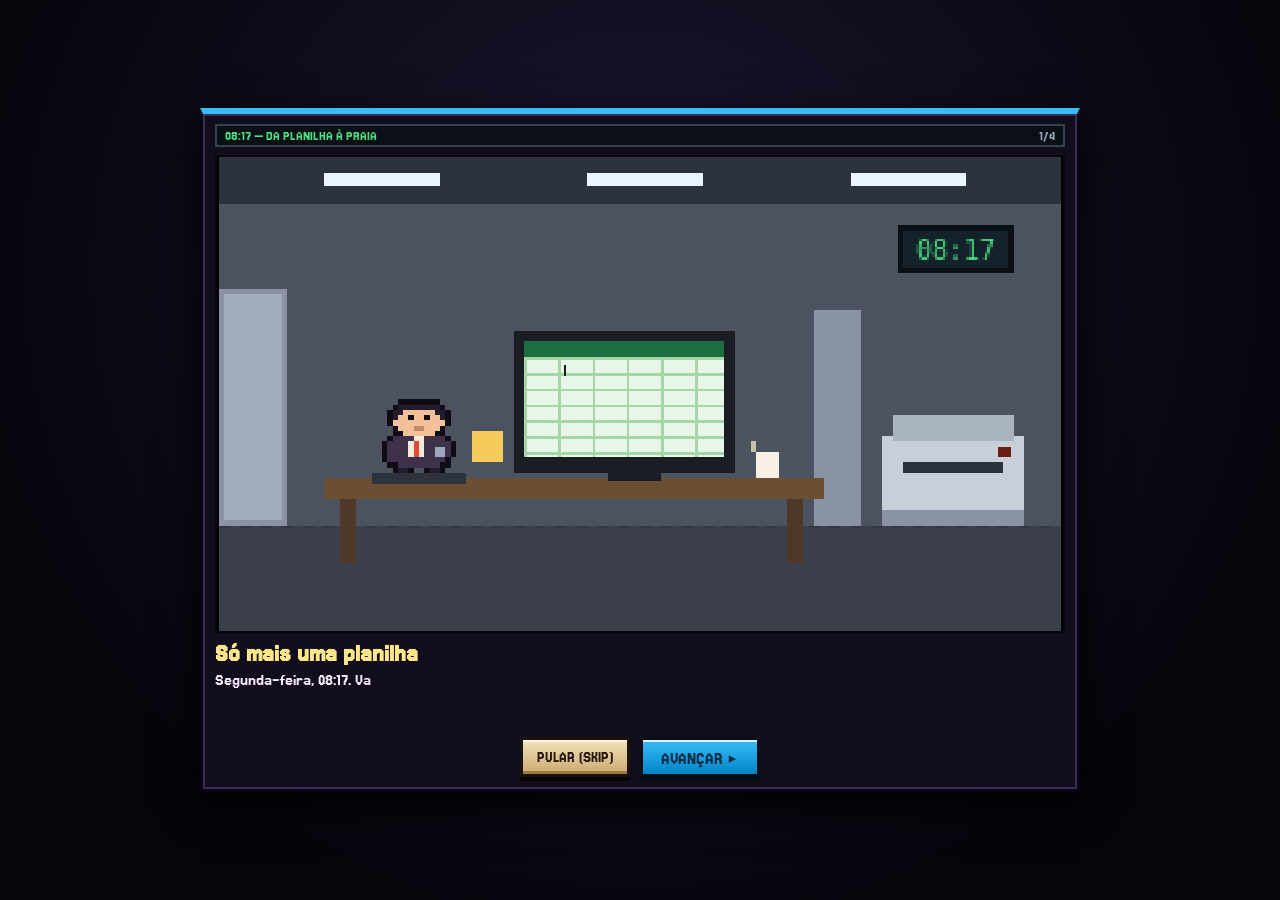
==== commit b2812833: "feat: cutscene inicial, tutorial guiado, dicas de 1ª vez e Manual do Expediente - Cutscene "08h17 — " ====
--- a/docs/index.html
+++ b/docs/index.html
@@ -11,6 +11,16 @@
 <body>
     <!-- Pequenos botões pixel art no canto superior direito -->
     <div class="top-right-tools">
+        <button id="btn-codex" class="tool-btn codex-btn" type="button" title="Manual do Expediente (todas as mecânicas)" aria-label="Manual do Expediente">
+            <svg viewBox="0 0 16 16" shape-rendering="crispEdges" aria-hidden="true">
+                <rect fill="#f5cb5c" x="5" y="2" width="6" height="2"/>
+                <rect fill="#f5cb5c" x="3" y="3" width="3" height="3"/>
+                <rect fill="#f5cb5c" x="10" y="3" width="3" height="4"/>
+                <rect fill="#f5cb5c" x="8" y="7" width="3" height="2"/>
+                <rect fill="#f5cb5c" x="7" y="8" width="3" height="3"/>
+                <rect fill="#f5cb5c" x="7" y="12" width="3" height="3"/>
+            </svg>
+        </button>
         <button id="btn-boss-key" class="tool-btn boss-key-btn" type="button" title="Modo Planilha / Boss Key (Tecla P)">
             <svg viewBox="0 0 16 16" shape-rendering="crispEdges" aria-hidden="true">
                 <rect fill="#1d6f42" x="1" y="2" width="14" height="12"/>
@@ -293,6 +303,11 @@
                 <button id="btn-open-forge" class="reception-btn" type="button">GRAFIA</button>
                 <button id="btn-open-curation" class="reception-btn" type="button">CURADORIA</button>
             </div>
+            <div class="reception-actions onboarding-actions">
+                <button id="btn-replay-intro" class="reception-btn" type="button">REVER INTRO</button>
+                <button id="btn-open-tutorial" class="reception-btn" type="button">TUTORIAL</button>
+                <button id="btn-title-codex" class="reception-btn" type="button">MANUAL ?</button>
+            </div>
             <button id="btn-infinite-toggle" class="infinite-toggle hidden" type="button">HORA EXTRA INFINITA: DESLIGADA</button>
             <button id="btn-start-daydream" class="start-daydream-btn" type="button">BATER PONTO E COMEÇAR O DIA</button>
         </div>
@@ -312,6 +327,52 @@
                 <button id="btn-reception-close" class="bevel-btn modal-restart" type="button">VOLTAR À RECEPÇÃO</button>
             </div>
         </div>
+    </div>
+
+    <!-- Cutscene inicial: fora da fila de modais (abre antes da run, por cima da Recepção) -->
+    <div id="intro-overlay" class="intro-overlay hidden" role="dialog" aria-modal="true" aria-label="Cutscene inicial">
+        <div class="intro-frame">
+            <div class="intro-tag"><span id="intro-tag">08:17 — DA PLANILHA À PRAIA</span><span id="intro-step" class="intro-step">1/4</span></div>
+            <canvas id="intro-canvas" width="320" height="180"></canvas>
+            <div class="intro-caption">
+                <h2 id="intro-title"></h2>
+                <p id="intro-text" aria-live="polite"></p>
+            </div>
+            <div id="intro-actions" class="intro-actions">
+                <button id="btn-intro-skip" class="bevel-btn intro-skip" type="button">PULAR (SKIP)</button>
+                <button id="btn-intro-next" class="start-daydream-btn intro-next" type="button">AVANÇAR ▸</button>
+            </div>
+            <div id="intro-choice" class="intro-choice hidden">
+                <button id="btn-intro-tutorial" class="start-daydream-btn" type="button">INICIAR TUTORIAL GUIADO (RECOMENDADO)</button>
+                <button id="btn-intro-direct" class="bevel-btn" type="button">IR DIRETO PARA O EXPEDIENTE</button>
+            </div>
+        </div>
+    </div>
+
+    <!-- Manual do Expediente (Códice "?"): rolagem só dentro do conteúdo da aba -->
+    <div id="codex-modal" class="modal-overlay codex-overlay hidden" role="dialog" aria-modal="true" aria-labelledby="codex-title">
+        <div class="modal-box codex-box">
+            <div class="codex-head">
+                <h2 id="codex-title">MANUAL DO EXPEDIENTE</h2>
+                <button id="btn-codex-close" class="bevel-btn codex-close" type="button" aria-label="Fechar manual">FECHAR</button>
+            </div>
+            <div id="codex-tabs" class="codex-tabs" role="tablist"></div>
+            <div id="codex-content" class="codex-content" role="tabpanel" tabindex="0"></div>
+        </div>
+    </div>
+
+    <!-- Tutorial guiado: cartão do passo atual (não bloqueia cliques no jogo) -->
+    <div id="tutorial-coach" class="tutorial-coach hidden" aria-live="polite">
+        <div class="coach-head"><span id="coach-step">PASSO 1/4</span><button id="btn-tutorial-exit" type="button">SAIR DO TUTORIAL</button></div>
+        <div id="coach-title" class="coach-title"></div>
+        <div id="coach-text" class="coach-text"></div>
+    </div>
+
+    <!-- Dica de 1ª vez (toast, sem bloquear nada) -->
+    <div id="tip-card" class="tip-card hidden" aria-live="polite">
+        <span class="tip-tag">DICA</span>
+        <b id="tip-title"></b>
+        <span id="tip-text"></span>
     </div>
 
     <!-- Boss Key: Modo Planilha Corporativa (Tecla P) -->
@@ -460,6 +521,8 @@
     <script src="js/sprites.js"></script>
     <script src="js/data.js"></script>
     <script src="js/meta.js"></script>
+    <script src="js/intro.js"></script>
+    <script src="js/codex.js"></script>
     <script src="js/dungeon.js"></script>
     <script src="js/renderer3d.js"></script>
     <script src="js/game.js"></script>
--- a/docs/css/style.css
+++ b/docs/css/style.css
@@ -3293,3 +3293,415 @@
         font-size: 10px;
     }
 }
+
+/* ===== ONBOARDING: CUTSCENE, MANUAL "?", TUTORIAL GUIADO E DICAS DE 1ª VEZ ===== */
+.onboarding-actions {
+    margin-top: -2px;
+}
+
+.onboarding-actions .reception-btn {
+    font-size: 14px;
+    padding: 4px 4px;
+    background: linear-gradient(180deg, #1e3a5f 0%, #10213a 100%);
+}
+
+/* ---- Cutscene ---- */
+.intro-overlay {
+    position: fixed;
+    inset: 0;
+    height: 100vh;
+    height: 100dvh;
+    z-index: 130;
+    display: flex;
+    align-items: center;
+    justify-content: center;
+    padding: 12px;
+    background: radial-gradient(circle at 50% 30%, #1c1630 0%, #06050c 75%);
+    overflow: hidden;
+}
+
+.intro-frame {
+    width: min(880px, 100%);
+    max-height: 100%;
+    display: flex;
+    flex-direction: column;
+    gap: 8px;
+    padding: 10px 12px 12px;
+    background: #110d1c;
+    border: 3px solid #090510;
+    border-top: 6px solid #38bdf8;
+    box-shadow: inset 0 0 0 2px #3b2f55, 0 14px 36px rgba(0, 0, 0, 0.9);
+    min-height: 0;
+}
+
+.intro-tag {
+    display: flex;
+    justify-content: space-between;
+    gap: 8px;
+    font-size: 15px;
+    color: #4ade80;
+    background: #0b1016;
+    border: 2px solid #334155;
+    padding: 2px 8px;
+}
+
+.intro-step {
+    color: #94a3b8;
+}
+
+#intro-canvas {
+    display: block;
+    width: 100%;
+    height: auto;
+    aspect-ratio: 16 / 9;
+    max-height: 56dvh;
+    object-fit: contain;
+    image-rendering: pixelated;
+    background: #000;
+    border: 2px solid #090510;
+    min-height: 0;
+}
+
+.intro-caption h2 {
+    margin: 0 0 3px;
+    font-size: 26px;
+    color: #fde68a;
+    line-height: 1;
+}
+
+.intro-caption p {
+    margin: 0;
+    min-height: 3.3em;
+    font-size: 18px;
+    line-height: 1.12;
+    color: #f1e9ff;
+}
+
+.intro-actions,
+.intro-choice {
+    display: flex;
+    justify-content: center;
+    gap: 10px;
+    flex-wrap: wrap;
+}
+
+.intro-actions .bevel-btn,
+.intro-choice .bevel-btn {
+    padding: 6px 14px;
+    font-size: 17px;
+}
+
+.intro-next,
+.intro-choice .start-daydream-btn {
+    font-size: 19px;
+    padding: 6px 18px;
+}
+
+/* ---- Manual do Expediente ---- */
+.codex-overlay {
+    z-index: 110;
+}
+
+.codex-box {
+    width: min(880px, 100%);
+    height: min(88dvh, 760px);
+    max-height: 88dvh;
+    display: flex;
+    flex-direction: column;
+    gap: 8px;
+    padding: 12px 14px;
+    overflow: hidden;
+    text-align: left;
+}
+
+.codex-head {
+    display: flex;
+    align-items: center;
+    justify-content: space-between;
+    gap: 8px;
+}
+
+.codex-head h2 {
+    margin: 0;
+    font-size: 26px;
+}
+
+.codex-close {
+    padding: 4px 12px;
+    font-size: 15px;
+}
+
+.codex-tabs {
+    display: grid;
+    grid-template-columns: repeat(5, 1fr);
+    gap: 4px;
+}
+
+.codex-tab {
+    padding: 5px 2px;
+    background: #231a33;
+    color: #d6c8ec;
+    border: 2px solid #090510;
+    box-shadow: inset 0 0 0 1px #4c3d63;
+    font-size: 15px;
+}
+
+.codex-tab.active {
+    background: linear-gradient(180deg, #f5cb5c 0%, #c9952a 100%);
+    color: #1c1305;
+}
+
+.codex-content {
+    flex: 1;
+    min-height: 0;
+    overflow-y: auto;
+    overscroll-behavior: contain;
+    padding: 4px 10px 10px;
+    background: rgba(9, 6, 16, 0.6);
+    border: 1px solid #3b2f55;
+    color: #efe7fb;
+    font-size: 16px;
+    line-height: 1.18;
+}
+
+.codex-content h3 {
+    margin: 10px 0 4px;
+    font-size: 20px;
+    color: #fde68a;
+}
+
+.codex-content p {
+    margin: 0 0 6px;
+    font-size: 16px;
+    color: #efe7fb;
+}
+
+.codex-content ul {
+    margin: 0 0 6px;
+    padding-left: 18px;
+}
+
+.codex-dl {
+    display: grid;
+    grid-template-columns: minmax(110px, 30%) 1fr;
+    gap: 3px 10px;
+    margin: 0 0 6px;
+}
+
+.codex-dl dt {
+    color: #9fe8ff;
+}
+
+.codex-dl dd {
+    margin: 0;
+}
+
+.codex-content kbd,
+.codex-content code {
+    padding: 0 3px;
+    background: #2b2140;
+    border: 1px solid #5b4d75;
+    font-family: inherit;
+}
+
+/* ---- Tutorial guiado ---- */
+.tutorial-coach {
+    position: fixed;
+    top: 52px;
+    left: 50%;
+    transform: translateX(-50%);
+    width: min(560px, calc(100vw - 16px));
+    z-index: 120;
+    padding: 6px 10px 8px;
+    background: rgba(12, 22, 40, 0.94);
+    border: 2px solid #38bdf8;
+    box-shadow: 0 0 0 2px #090d16, 0 6px 18px rgba(0, 0, 0, 0.7);
+    color: #e0f2fe;
+    pointer-events: none;
+}
+
+.coach-head {
+    display: flex;
+    align-items: center;
+    justify-content: space-between;
+    gap: 8px;
+    font-size: 13px;
+    color: #4ade80;
+}
+
+.coach-head button {
+    pointer-events: auto;
+    padding: 1px 8px;
+    background: #3b0d12;
+    color: #fecaca;
+    border: 2px solid #090d16;
+    font-size: 13px;
+}
+
+.coach-title {
+    font-size: 19px;
+    color: #fde68a;
+    line-height: 1;
+    margin: 2px 0;
+}
+
+.coach-text {
+    font-size: 15px;
+    line-height: 1.12;
+}
+
+.tut-spot {
+    outline: 3px solid #ffd147 !important;
+    outline-offset: 2px;
+    animation: tut-pulse 0.9s ease-in-out infinite;
+}
+
+@keyframes tut-pulse {
+    0%, 100% { outline-color: #ffd147; box-shadow: 0 0 0 0 rgba(255, 209, 71, 0.75); }
+    50% { outline-color: #fff7d0; box-shadow: 0 0 16px 4px rgba(255, 209, 71, 0.6); }
+}
+
+/* ---- Dica de 1ª vez ---- */
+.tip-card {
+    position: fixed;
+    top: 52px;
+    left: 50%;
+    transform: translateX(-50%);
+    width: min(460px, calc(100vw - 16px));
+    z-index: 70;
+    display: flex;
+    flex-wrap: wrap;
+    align-items: baseline;
+    gap: 2px 8px;
+    padding: 6px 10px;
+    background: rgba(26, 21, 36, 0.95);
+    border: 2px solid #f5cb5c;
+    box-shadow: 0 0 0 2px #090510, 0 6px 16px rgba(0, 0, 0, 0.7);
+    color: #f1e9ff;
+    font-size: 15px;
+    line-height: 1.1;
+    pointer-events: none;
+    animation: tip-in 0.25s ease-out;
+}
+
+.tip-tag {
+    padding: 0 5px;
+    background: #f5cb5c;
+    color: #1c1305;
+    font-size: 12px;
+}
+
+#tip-title {
+    color: #fde68a;
+}
+
+#tip-text {
+    flex-basis: 100%;
+}
+
+@keyframes tip-in {
+    from { opacity: 0; transform: translate(-50%, -8px); }
+    to { opacity: 1; transform: translate(-50%, 0); }
+}
+
+@media (max-width: 680px) {
+    .onboarding-actions .reception-btn {
+        font-size: 12px;
+        padding: 3px 2px;
+    }
+
+    .intro-overlay {
+        padding: 6px;
+    }
+
+    .intro-frame {
+        padding: 6px 8px 8px;
+        gap: 6px;
+    }
+
+    .intro-tag {
+        font-size: 12px;
+    }
+
+    .intro-caption h2 {
+        font-size: 21px;
+    }
+
+    .intro-caption p {
+        font-size: 15px;
+        min-height: 5.6em;
+    }
+
+    .intro-actions .bevel-btn,
+    .intro-choice .bevel-btn {
+        font-size: 14px;
+        padding: 5px 10px;
+    }
+
+    .intro-next,
+    .intro-choice .start-daydream-btn {
+        font-size: 15px;
+        padding: 5px 10px;
+    }
+
+    .intro-choice {
+        flex-direction: column;
+        gap: 6px;
+    }
+
+    .codex-box {
+        height: 90dvh;
+        max-height: 90dvh;
+        padding: 8px;
+        gap: 6px;
+    }
+
+    .codex-head h2 {
+        font-size: 19px;
+    }
+
+    .codex-tab {
+        font-size: 12px;
+        padding: 4px 1px;
+    }
+
+    .codex-content {
+        font-size: 14px;
+        padding: 2px 6px 8px;
+    }
+
+    .codex-content h3 {
+        font-size: 17px;
+    }
+
+    .codex-content p {
+        font-size: 14px;
+    }
+
+    .codex-dl {
+        grid-template-columns: 1fr;
+        gap: 0;
+    }
+
+    .codex-dl dd {
+        margin-bottom: 4px;
+    }
+
+    .tutorial-coach {
+        top: 40px;
+        padding: 4px 7px 6px;
+    }
+
+    .coach-title {
+        font-size: 16px;
+    }
+
+    .coach-text {
+        font-size: 13px;
+    }
+
+    .tip-card {
+        top: 40px;
+        font-size: 13px;
+    }
+}
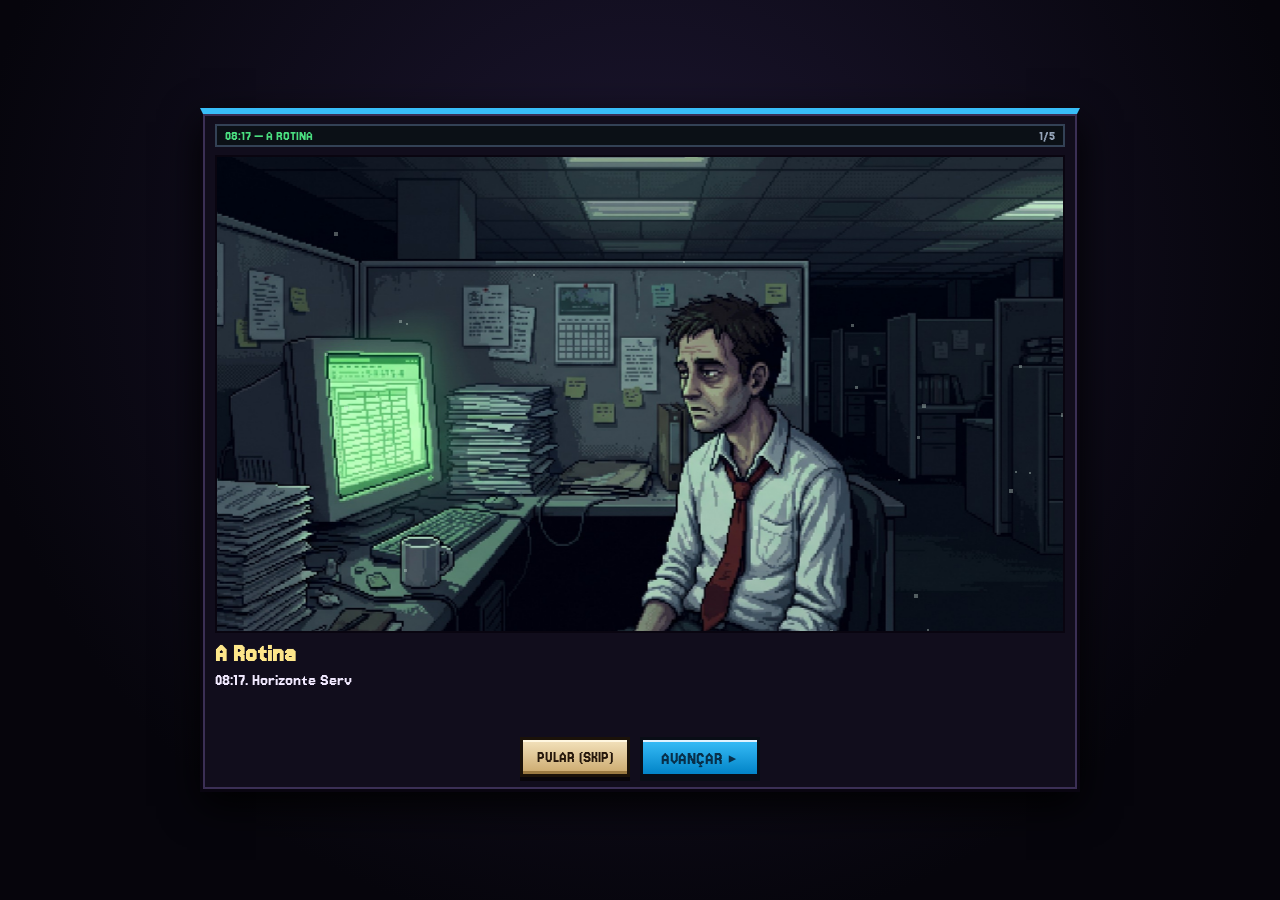
==== commit c57c0870: "feat: cutscene inicial com 5 ilustrações em pixel art animadas - docs/assets/intro/cena1.png a cena5" ====
--- a/docs/index.html
+++ b/docs/index.html
@@ -332,8 +332,13 @@
     <!-- Cutscene inicial: fora da fila de modais (abre antes da run, por cima da Recepção) -->
     <div id="intro-overlay" class="intro-overlay hidden" role="dialog" aria-modal="true" aria-label="Cutscene inicial">
         <div class="intro-frame">
-            <div class="intro-tag"><span id="intro-tag">08:17 — DA PLANILHA À PRAIA</span><span id="intro-step" class="intro-step">1/4</span></div>
-            <canvas id="intro-canvas" width="320" height="180"></canvas>
+            <div class="intro-tag"><span id="intro-tag">08:17 — A ROTINA</span><span id="intro-step" class="intro-step">1/5</span></div>
+            <div id="intro-stage" class="intro-stage" aria-hidden="true">
+                <div class="intro-art"><img id="intro-img" alt="" width="1600" height="893" decoding="async" /></div>
+                <div class="intro-fx"></div>
+                <canvas id="intro-particles" class="intro-particles"></canvas>
+                <div id="intro-bubble" class="intro-bubble hidden"></div>
+            </div>
             <div class="intro-caption">
                 <h2 id="intro-title"></h2>
                 <p id="intro-text" aria-live="polite"></p>
--- a/docs/css/style.css
+++ b/docs/css/style.css
@@ -3349,17 +3349,176 @@
     color: #94a3b8;
 }
 
-#intro-canvas {
+/* Palco cinematográfico 16:9: a largura encolhe junto com a altura máxima para nunca distorcer. */
+.intro-stage {
+    position: relative;
+    width: min(100%, calc(56dvh * 16 / 9));
+    aspect-ratio: 16 / 9;
+    margin: 0 auto;
+    overflow: hidden;
+    background: #05040a;
+    border: 2px solid #090510;
+    flex-shrink: 0;
+}
+
+/* Reserva por cena: se a ilustração falhar, fica um degradê com o clima da cena. */
+.intro-stage.scene-1 { background: linear-gradient(180deg, #1c2a26 0%, #0b1210 100%); }
+.intro-stage.scene-2 { background: linear-gradient(180deg, #3a1414 0%, #120808 100%); }
+.intro-stage.scene-3 { background: radial-gradient(circle at 50% 50%, #3a2c22 0%, #080608 75%); }
+.intro-stage.scene-4 { background: linear-gradient(180deg, #1f4b55 0%, #f08f3c 100%); }
+.intro-stage.scene-5 { background: linear-gradient(180deg, #3d2c73 0%, #ff7a3d 60%, #e9c98f 100%); }
+
+.intro-art {
+    position: absolute;
+    inset: 0;
+}
+
+#intro-img {
     display: block;
     width: 100%;
-    height: auto;
-    aspect-ratio: 16 / 9;
-    max-height: 56dvh;
-    object-fit: contain;
+    height: 100%;
+    object-fit: cover;
     image-rendering: pixelated;
-    background: #000;
+    transform-origin: 50% 50%;
+    will-change: transform, filter;
+}
+
+.intro-stage.img-failed #intro-img {
+    visibility: hidden;
+}
+
+.intro-fx {
+    position: absolute;
+    inset: 0;
+    pointer-events: none;
+}
+
+.intro-particles {
+    position: absolute;
+    inset: 0;
+    width: 100%;
+    height: 100%;
+    image-rendering: pixelated;
+    pointer-events: none;
+}
+
+/* Cena 1: Ken Burns lento + lâmpada fluorescente fria piscando. */
+.intro-stage.anim-kenburns #intro-img { animation: intro-kenburns 14s ease-out forwards; }
+.intro-stage.anim-kenburns .intro-fx { animation: intro-fluor 3.7s steps(1) infinite; }
+
+@keyframes intro-kenburns {
+    from { transform: scale(1); }
+    to { transform: scale(1.06); }
+}
+
+@keyframes intro-fluor {
+    0%, 100% { background: rgba(200, 240, 255, 0); }
+    61% { background: rgba(200, 240, 255, 0.10); }
+    63% { background: rgba(0, 10, 20, 0.22); }
+    65% { background: rgba(200, 240, 255, 0.08); }
+    68% { background: rgba(200, 240, 255, 0); }
+}
+
+/* Cena 2: tremor sutil + bordas pulsando em vermelho. */
+.intro-stage.anim-shake .intro-art { animation: intro-shake 0.42s linear infinite; }
+.intro-stage.anim-shake #intro-img { transform: scale(1.03); }
+.intro-stage.anim-shake .intro-fx { animation: intro-redpulse 1.1s ease-in-out infinite; }
+
+@keyframes intro-shake {
+    0%, 100% { transform: translate(0, 0); }
+    25% { transform: translate(-0.35%, 0.2%); }
+    50% { transform: translate(0.3%, -0.25%); }
+    75% { transform: translate(-0.2%, -0.15%); }
+}
+
+@keyframes intro-redpulse {
+    0%, 100% { box-shadow: inset 0 0 6vmin 0 rgba(255, 30, 20, 0.18); }
+    50% { box-shadow: inset 0 0 12vmin 1vmin rgba(255, 30, 20, 0.5); }
+}
+
+/* Cena 3: zoom dramático no centro + vinheta fechando. */
+.intro-stage.anim-zoom #intro-img { animation: intro-zoom 11s ease-in-out forwards; }
+.intro-stage.anim-zoom .intro-fx {
+    background: radial-gradient(ellipse at 50% 50%, rgba(0, 0, 0, 0) 30%, rgba(0, 0, 0, 0.92) 78%);
+    animation: intro-vignette 6s ease-in forwards;
+}
+
+@keyframes intro-zoom {
+    from { transform: scale(1); }
+    to { transform: scale(1.14); }
+}
+
+@keyframes intro-vignette {
+    from { opacity: 0; transform: scale(1.6); }
+    to { opacity: 1; transform: scale(1); }
+}
+
+/* Cena 4: do frio do escritório ao calor do pôr do sol + balão no canto. */
+.intro-stage.anim-transmute #intro-img { animation: intro-warm 5s ease-in-out forwards; }
+.intro-stage.anim-transmute .intro-fx {
+    background: linear-gradient(180deg, rgba(255, 140, 60, 0) 0%, rgba(255, 120, 50, 0.28) 100%);
+    animation: intro-fadein 5s ease-in forwards;
+}
+
+@keyframes intro-warm {
+    from { filter: saturate(0.55) brightness(0.8) hue-rotate(-15deg); transform: scale(1.02); }
+    to { filter: saturate(1.15) brightness(1.02) hue-rotate(0deg); transform: scale(1.06); }
+}
+
+@keyframes intro-fadein {
+    from { opacity: 0; }
+    to { opacity: 1; }
+}
+
+.intro-bubble {
+    position: absolute;
+    top: 6%;
+    left: 4%;
+    max-width: 42%;
+    padding: 0.5em 0.8em;
+    background: #f8fafc;
+    color: #111827;
     border: 2px solid #090510;
-    min-height: 0;
+    box-shadow: 0.25em 0.25em 0 rgba(9, 5, 16, 0.6);
+    font-size: clamp(11px, 1.9vmin, 17px);
+    line-height: 1.05;
+    opacity: 0;
+    animation: intro-bubble 0.5s ease-out 1.4s forwards;
+}
+
+.intro-bubble::after {
+    content: '';
+    position: absolute;
+    left: 18%;
+    bottom: -0.55em;
+    width: 0.8em;
+    height: 0.8em;
+    background: #f8fafc;
+    border-right: 2px solid #090510;
+    border-bottom: 2px solid #090510;
+    transform: rotate(45deg);
+}
+
+@keyframes intro-bubble {
+    from { opacity: 0; transform: translateY(6px); }
+    to { opacity: 0.95; transform: translateY(0); }
+}
+
+/* Cena 5: pan suave horizontal com leve zoom. */
+.intro-stage.anim-pan #intro-img { animation: intro-pan 16s ease-in-out infinite alternate; }
+
+@keyframes intro-pan {
+    from { transform: scale(1.1) translateX(3%); }
+    to { transform: scale(1.1) translateX(-3%); }
+}
+
+@media (prefers-reduced-motion: reduce) {
+    .intro-stage #intro-img,
+    .intro-stage .intro-art,
+    .intro-stage .intro-fx {
+        animation-duration: 0.01s !important;
+        animation-iteration-count: 1 !important;
+    }
 }
 
 .intro-caption h2 {
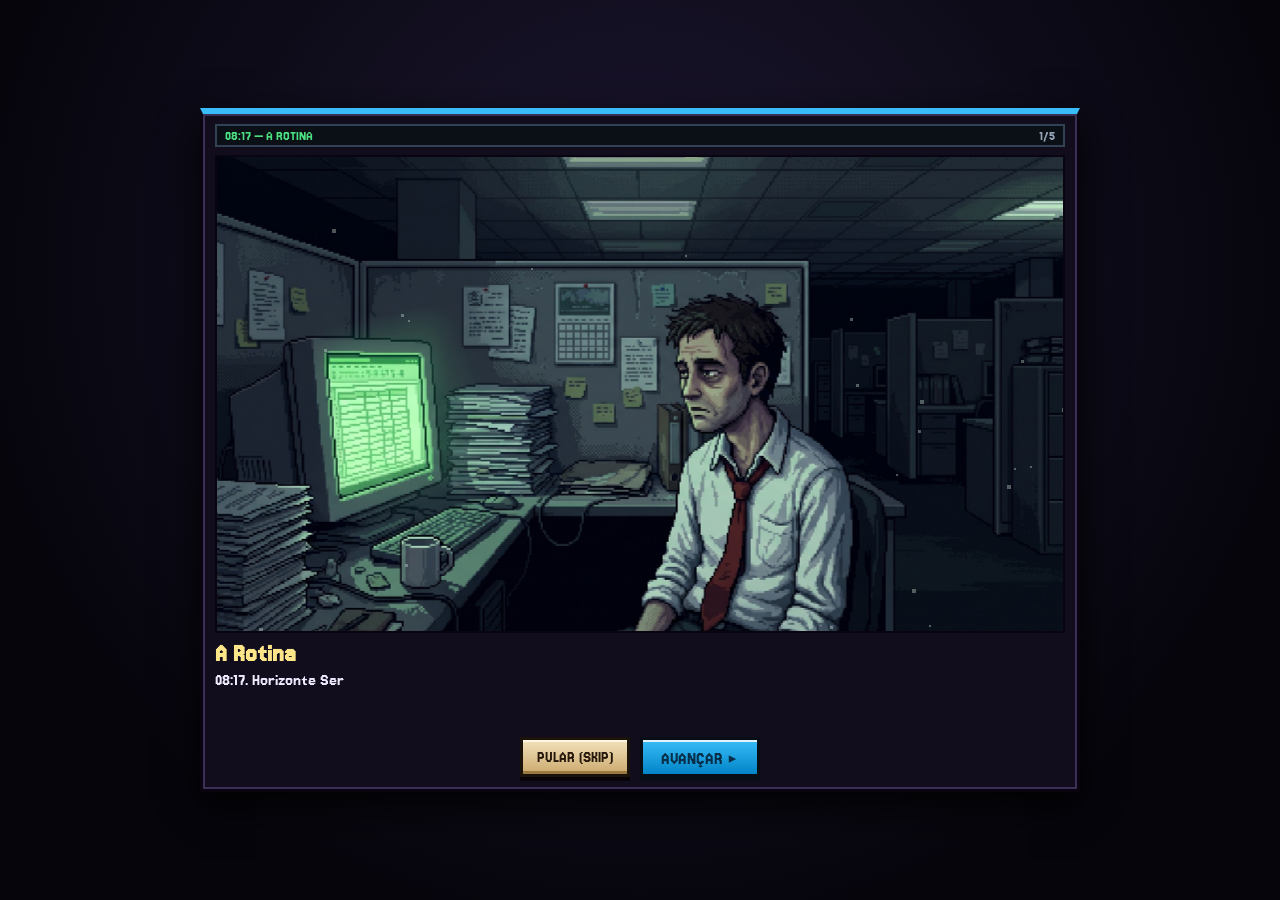
==== commit 645c73bb: "feat: ilustrações nas transições de fase e no epílogo; combo e evolução claros na HUD - docs/assets/" ====
--- a/docs/index.html
+++ b/docs/index.html
@@ -503,6 +503,10 @@
     <!-- Card narrativo entre as fases -->
     <div id="narrative-modal" class="modal-overlay narrative-overlay hidden">
         <div class="modal-box narrative-box">
+            <div id="narrative-art" class="art-stage hidden" aria-hidden="true">
+                <img alt="" width="1600" height="893" decoding="async" />
+                <canvas class="art-particles"></canvas>
+            </div>
             <span id="narrative-tag" class="event-tag">FASE 1</span>
             <h2 id="narrative-title">A Impressora Faminta</h2>
             <div id="narrative-lines" class="narrative-lines"></div>
@@ -513,6 +517,10 @@
     <!-- Modal de Vitória (epílogo) / Derrota -->
     <div id="end-modal" class="modal-overlay hidden">
         <div id="end-box" class="modal-box">
+            <div id="end-art" class="art-stage hidden" aria-hidden="true">
+                <img alt="" width="1600" height="893" decoding="async" />
+                <canvas class="art-particles"></canvas>
+            </div>
             <h2 id="end-title">EXPEDIENTE ENCERRADO!</h2>
             <div id="end-desc" class="narrative-lines"></div>
             <p id="end-stats" class="end-stats"></p>
--- a/docs/css/style.css
+++ b/docs/css/style.css
@@ -3864,3 +3864,171 @@
         font-size: 13px;
     }
 }
+
+/* ===== ILUSTRAÇÕES DAS TRANSIÇÕES DE FASE E DO EPÍLOGO (18:00) ===== */
+.narrative-box.has-art,
+#end-box.has-art {
+    width: min(760px, 100%);
+}
+
+.art-stage {
+    position: relative;
+    width: min(100%, calc(36dvh * 16 / 9));
+    aspect-ratio: 16 / 9;
+    margin: 0 auto 8px;
+    overflow: hidden;
+    border: 2px solid #090510;
+    box-shadow: 0 4px 0 rgba(0, 0, 0, 0.55);
+    background: linear-gradient(180deg, #1c1630 0%, #05040a 100%);
+    flex-shrink: 0;
+}
+
+/* Reserva por bioma, caso a ilustração não carregue. */
+.art-stage.biome-city { background: linear-gradient(180deg, #0b1220 0%, #27324a 100%); }
+.art-stage.biome-snow { background: linear-gradient(180deg, #0f1f40 0%, #9fc3e8 100%); }
+.art-stage.biome-dungeon { background: linear-gradient(180deg, #120d08 0%, #4a3220 100%); }
+.art-stage.biome-abyss { background: radial-gradient(circle at 60% 40%, #4b2c8a 0%, #05030c 75%); }
+.art-stage.biome-epilogue { background: linear-gradient(180deg, #4a2c6e 0%, #f08f3c 70%, #3a2c40 100%); }
+
+.art-stage img {
+    display: block;
+    width: 100%;
+    height: 100%;
+    object-fit: cover;
+    image-rendering: pixelated;
+    transform-origin: 55% 50%;
+    animation: art-kenburns 14s ease-in-out infinite alternate;
+    will-change: transform;
+}
+
+.art-stage.img-failed img {
+    visibility: hidden;
+}
+
+.art-particles {
+    position: absolute;
+    inset: 0;
+    width: 100%;
+    height: 100%;
+    image-rendering: pixelated;
+    pointer-events: none;
+}
+
+@keyframes art-kenburns {
+    from { transform: scale(1) translate(0, 0); }
+    to { transform: scale(1.07) translate(-1.2%, -0.8%); }
+}
+
+@media (prefers-reduced-motion: reduce) {
+    .art-stage img {
+        animation: none;
+    }
+}
+
+@media (max-width: 680px) {
+    .art-stage {
+        width: min(100%, calc(30dvh * 16 / 9));
+        margin-bottom: 6px;
+    }
+
+    .narrative-box.has-art h2 {
+        font-size: 22px;
+    }
+
+    .narrative-box.has-art .narrative-lines p {
+        font-size: 14px;
+        margin-bottom: 5px;
+    }
+}
+
+/* ===== COMBO E EVOLUÇÃO CLAROS NA MÃO ===== */
+/* Toda carta que continua a cadeia: borda dourada pulsante + selo COMBO xN! no canto. */
+.card-btn.combo-next:not(:disabled) {
+    animation: combo-next-pulse 0.9s ease-in-out infinite;
+}
+
+@keyframes combo-next-pulse {
+    0%, 100% { box-shadow: inset 0 0 0 3px #ffd147, 0 0 10px rgba(255, 209, 71, 0.55), 0 7px 0 var(--ink); }
+    50% { box-shadow: inset 0 0 0 3px #fff3b0, 0 0 22px rgba(255, 209, 71, 0.95), 0 7px 0 var(--ink); }
+}
+
+.combo-seal {
+    position: absolute;
+    top: -9px;
+    left: 50%;
+    transform: translateX(-50%) rotate(-3deg);
+    z-index: 3;
+    padding: 1px 6px;
+    background: linear-gradient(180deg, #ffe066 0%, #f59e0b 100%);
+    color: #1c1002;
+    border: 2px solid #08060d;
+    font-size: 13px;
+    line-height: 1.05;
+    white-space: nowrap;
+    pointer-events: none;
+}
+
+.combo-seal.start {
+    background: linear-gradient(180deg, #e2e8f0 0%, #94a3b8 100%);
+    color: #0f172a;
+}
+
+.card-btn:disabled .combo-seal {
+    filter: grayscale(0.7);
+    opacity: 0.7;
+}
+
+/* Números que crescem com o combo, na descrição da carta. */
+.combo-val {
+    color: #ffd147;
+    font-weight: bold;
+    text-shadow: 0 0 6px rgba(255, 209, 71, 0.6);
+}
+
+/* Evolução (estilo Vampire Survivors): o que falta ou "PRONTA P/ EVOLUIR!". */
+.evo-badge {
+    position: absolute;
+    left: 2px;
+    right: 2px;
+    bottom: 2px;
+    z-index: 2;
+    padding: 0 3px;
+    background: rgba(12, 10, 20, 0.88);
+    border: 1px solid #6b7280;
+    color: #cbd5e1;
+    font-size: 10px;
+    line-height: 1.15;
+    white-space: nowrap;
+    overflow: hidden;
+    text-overflow: ellipsis;
+    pointer-events: none;
+}
+
+.evo-badge.ready {
+    border-color: #4ade80;
+    color: #062b12;
+    background: linear-gradient(90deg, #86efac 0%, #fde68a 100%);
+    animation: evo-ready 1.1s ease-in-out infinite;
+}
+
+@keyframes evo-ready {
+    0%, 100% { box-shadow: 0 0 4px rgba(74, 222, 128, 0.6); }
+    50% { box-shadow: 0 0 12px rgba(253, 230, 138, 0.95); }
+}
+
+.card-btn.evo-ready {
+    outline: 2px solid #4ade80;
+    outline-offset: -5px;
+}
+
+@media (max-width: 680px) {
+    .combo-seal {
+        font-size: 10px;
+        padding: 0 3px;
+        top: -7px;
+    }
+
+    .evo-badge {
+        font-size: 8px;
+    }
+}
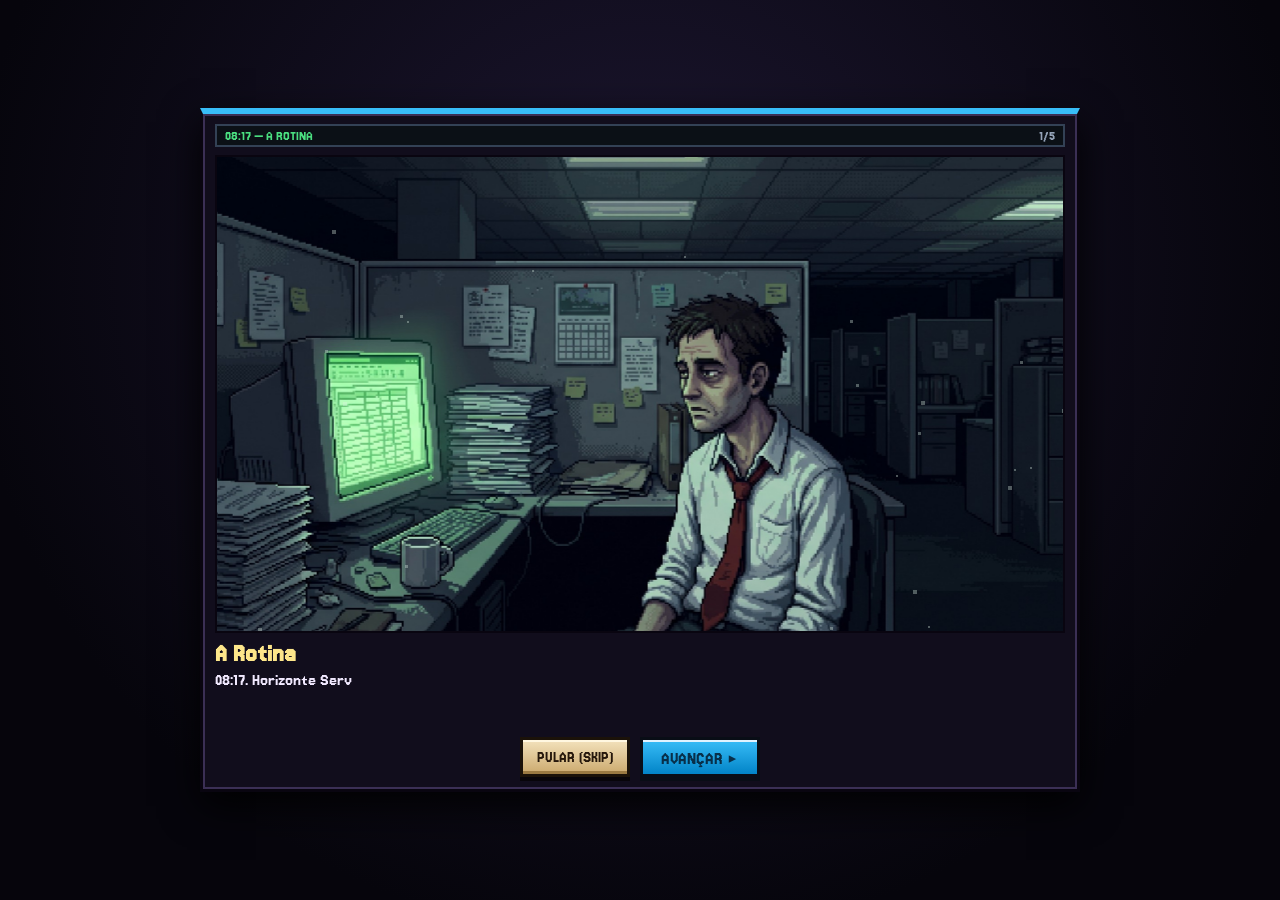
==== commit 9082a865: "feat: prévia de mira com LETAL!, música procedural, falas de chefe, segredos e Níveis de Pressão - P" ====
--- a/docs/index.html
+++ b/docs/index.html
@@ -308,6 +308,11 @@
                 <button id="btn-open-tutorial" class="reception-btn" type="button">TUTORIAL</button>
                 <button id="btn-title-codex" class="reception-btn" type="button">MANUAL ?</button>
             </div>
+            <div id="pressure-row" class="pressure-row hidden">
+                <span class="pressure-lbl">PRESSÃO</span>
+                <div id="pressure-buttons" class="pressure-buttons" role="group" aria-label="Nível de Pressão"></div>
+                <span id="pressure-desc" class="pressure-desc"></span>
+            </div>
             <button id="btn-infinite-toggle" class="infinite-toggle hidden" type="button">HORA EXTRA INFINITA: DESLIGADA</button>
             <button id="btn-start-daydream" class="start-daydream-btn" type="button">BATER PONTO E COMEÇAR O DIA</button>
         </div>
--- a/docs/css/style.css
+++ b/docs/css/style.css
@@ -4032,3 +4032,121 @@
         font-size: 8px;
     }
 }
+
+/* ===== ETAPA 6: PRESSÃO, BALÃO DOS CHEFES ===== */
+.pressure-row {
+    display: grid;
+    grid-template-columns: auto auto 1fr;
+    align-items: center;
+    gap: 4px 8px;
+    margin-bottom: 8px;
+    padding: 4px 8px;
+    background: rgba(59, 13, 18, 0.55);
+    border: 1px solid #7f1d1d;
+}
+
+.pressure-lbl {
+    font-size: 14px;
+    color: #fca5a5;
+}
+
+.pressure-buttons {
+    display: flex;
+    gap: 3px;
+}
+
+.pressure-btn {
+    width: 26px;
+    height: 24px;
+    padding: 0;
+    background: #1e1b2e;
+    color: #fecaca;
+    border: 2px solid #090d16;
+    box-shadow: inset 0 0 0 1px #7f1d1d;
+    font-size: 15px;
+    line-height: 1;
+}
+
+.pressure-btn.active {
+    background: linear-gradient(180deg, #ef4444 0%, #991b1b 100%);
+    color: #fff7ed;
+    box-shadow: inset 0 0 0 1px #fecaca, 0 0 8px rgba(239, 68, 68, 0.6);
+}
+
+.pressure-btn:disabled {
+    opacity: 0.35;
+    cursor: not-allowed;
+}
+
+.pressure-desc {
+    font-size: 13px;
+    color: #fde68a;
+    line-height: 1.05;
+    text-align: left;
+}
+
+.boss-bubble {
+    position: absolute;
+    z-index: 7;
+    transform: translateX(-50%);
+    max-width: min(320px, 80%);
+    padding: 5px 9px;
+    background: #f8fafc;
+    color: #1c0a0a;
+    border: 3px solid #0d0812;
+    box-shadow: 4px 4px 0 rgba(13, 8, 18, 0.7), inset 0 0 0 2px #e84545;
+    font-size: 16px;
+    line-height: 1.05;
+    text-align: center;
+    pointer-events: none;
+    animation: boss-bubble 2.8s ease-out forwards;
+}
+
+.boss-bubble::after {
+    content: '';
+    position: absolute;
+    left: 50%;
+    bottom: -9px;
+    width: 12px;
+    height: 12px;
+    margin-left: -6px;
+    background: #f8fafc;
+    border-right: 3px solid #0d0812;
+    border-bottom: 3px solid #0d0812;
+    transform: rotate(45deg);
+}
+
+@keyframes boss-bubble {
+    0% { opacity: 0; transform: translate(-50%, 8px) scale(0.85); }
+    10% { opacity: 1; transform: translate(-50%, 0) scale(1); }
+    85% { opacity: 1; }
+    100% { opacity: 0; transform: translate(-50%, -6px); }
+}
+
+@media (max-width: 680px) {
+    .pressure-row {
+        grid-template-columns: auto 1fr;
+        padding: 3px 5px;
+        margin-bottom: 6px;
+    }
+
+    .pressure-desc {
+        grid-column: 1 / -1;
+        font-size: 11px;
+    }
+
+    .pressure-lbl {
+        font-size: 12px;
+    }
+
+    .pressure-btn {
+        width: 24px;
+        height: 22px;
+        font-size: 13px;
+    }
+
+    .boss-bubble {
+        font-size: 12px;
+        padding: 3px 6px;
+    }
+}
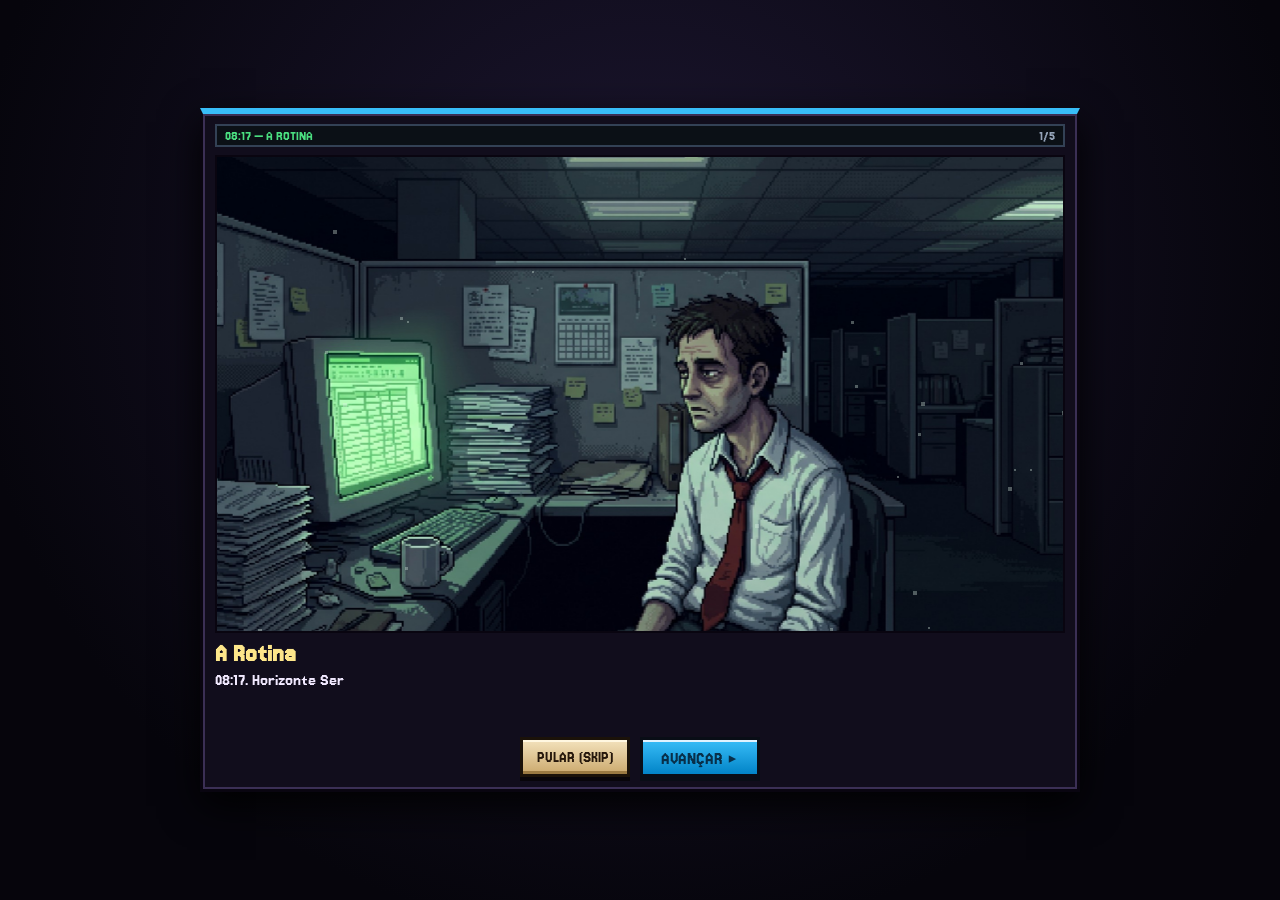
==== commit 9f650a45: "Etapa 7: Coleção & Metas, Backup do Save e prontidão para Itch.io - 18 metas ("Carimbos do RH") pers" ====
--- a/docs/index.html
+++ b/docs/index.html
@@ -308,6 +308,10 @@
                 <button id="btn-open-tutorial" class="reception-btn" type="button">TUTORIAL</button>
                 <button id="btn-title-codex" class="reception-btn" type="button">MANUAL ?</button>
             </div>
+            <div class="reception-actions onboarding-actions save-actions">
+                <button id="btn-open-collection" class="reception-btn" type="button">COLEÇÃO &amp; METAS</button>
+                <button id="btn-open-backup" class="reception-btn" type="button">BACKUP DO SAVE</button>
+            </div>
             <div id="pressure-row" class="pressure-row hidden">
                 <span class="pressure-lbl">PRESSÃO</span>
                 <div id="pressure-buttons" class="pressure-buttons" role="group" aria-label="Nível de Pressão"></div>
@@ -370,6 +374,39 @@
             <div id="codex-content" class="codex-content" role="tabpanel" tabindex="0"></div>
         </div>
     </div>
+
+    <!-- Coleção & Metas ("Carimbos do RH"): rolagem só dentro do conteúdo da aba -->
+    <div id="collection-modal" class="modal-overlay codex-overlay hidden" role="dialog" aria-modal="true" aria-labelledby="collection-title">
+        <div class="modal-box codex-box collection-box">
+            <div class="codex-head">
+                <h2 id="collection-title">COLEÇÃO &amp; METAS</h2>
+                <button id="btn-collection-close" class="bevel-btn codex-close" type="button" aria-label="Fechar coleção">FECHAR</button>
+            </div>
+            <div id="collection-progress" class="collection-progress"></div>
+            <div id="collection-tabs" class="codex-tabs collection-tabs" role="tablist"></div>
+            <div id="collection-content" class="codex-content collection-content" role="tabpanel" tabindex="0"></div>
+        </div>
+    </div>
+
+    <!-- Backup do Save: exportar/importar código validado (nada muda sem confirmação) -->
+    <div id="backup-modal" class="modal-overlay codex-overlay hidden" role="dialog" aria-modal="true" aria-labelledby="backup-title">
+        <div class="modal-box codex-box backup-box">
+            <div class="codex-head">
+                <h2 id="backup-title">BACKUP DO SAVE</h2>
+                <button id="btn-backup-close" class="bevel-btn codex-close" type="button" aria-label="Fechar backup">FECHAR</button>
+            </div>
+            <textarea id="backup-text" class="backup-text" spellcheck="false" autocomplete="off" aria-label="Código do save" placeholder="HCSAVE1...."></textarea>
+            <div id="backup-status" class="backup-status" aria-live="polite"></div>
+            <div class="backup-actions">
+                <button id="btn-backup-export" class="reception-btn" type="button">EXPORTAR</button>
+                <button id="btn-backup-import" class="reception-btn" type="button">IMPORTAR</button>
+                <button id="btn-backup-confirm" class="reception-btn backup-confirm hidden" type="button">SUBSTITUIR SAVE ATUAL</button>
+            </div>
+        </div>
+    </div>
+
+    <!-- Toast de meta concluída (topo, não bloqueia cliques) -->
+    <div id="goal-toast" class="goal-toast hidden" aria-live="polite"></div>
 
     <!-- Tutorial guiado: cartão do passo atual (não bloqueia cliques no jogo) -->
     <div id="tutorial-coach" class="tutorial-coach hidden" aria-live="polite">
--- a/docs/css/style.css
+++ b/docs/css/style.css
@@ -4150,3 +4150,220 @@
         padding: 3px 6px;
     }
 }
+
+/* ===== COLEÇÃO & METAS, BACKUP DO SAVE E TOAST DE META ===== */
+.save-actions {
+    grid-template-columns: repeat(2, 1fr);
+}
+
+.save-actions .reception-btn {
+    background: linear-gradient(180deg, #5b3a12 0%, #33200a 100%);
+    color: #fde68a;
+}
+
+.collection-progress {
+    font-size: 16px;
+    color: #fde68a;
+}
+
+.collection-tabs {
+    grid-template-columns: repeat(4, 1fr);
+}
+
+.col-grid {
+    display: grid;
+    grid-template-columns: repeat(auto-fill, minmax(150px, 1fr));
+    gap: 6px;
+}
+
+.col-grid h4 {
+    grid-column: 1 / -1;
+    margin: 8px 0 0;
+    font-size: 18px;
+    color: #fde68a;
+}
+
+.col-tile {
+    display: grid;
+    grid-template-columns: 36px 1fr;
+    grid-template-rows: auto auto;
+    column-gap: 6px;
+    align-items: center;
+    padding: 4px 6px;
+    background: #1b1428;
+    border: 1px solid #4c3d63;
+    min-width: 0;
+}
+
+.col-tile img,
+.col-tile .gem-slot {
+    grid-row: 1 / span 2;
+    width: 36px;
+    height: 36px;
+    image-rendering: pixelated;
+}
+
+.col-tile b {
+    font-size: 15px;
+    overflow: hidden;
+    text-overflow: ellipsis;
+    white-space: nowrap;
+}
+
+.col-tile small {
+    font-size: 12px;
+    line-height: 1.1;
+    color: #c4b5dd;
+}
+
+.col-tile em {
+    grid-column: 1 / -1;
+    font-style: normal;
+    font-size: 13px;
+    color: #fbbf24;
+    text-align: right;
+}
+
+.col-tile.locked img,
+.col-tile.locked .gem-slot {
+    filter: brightness(0) drop-shadow(0 0 1px #7c6a99);
+    opacity: 0.7;
+}
+
+.col-tile.locked b {
+    color: #7c6a99;
+}
+
+.col-tile.boss { border-color: #b91c1c; }
+.col-tile.secret { border-color: #a855f7; }
+
+.col-tile.goal {
+    opacity: 0.8;
+}
+
+.col-tile.goal img {
+    filter: grayscale(1) brightness(0.7);
+}
+
+.col-tile.goal.done {
+    opacity: 1;
+    border-color: #f5cb5c;
+    background: #2a2010;
+}
+
+.col-tile.goal.done img {
+    filter: none;
+}
+
+.col-tile.goal.done em {
+    color: #86efac;
+}
+
+.backup-box {
+    height: auto;
+    max-height: 88dvh;
+}
+
+.backup-text {
+    width: 100%;
+    flex: 1 1 auto;
+    min-height: 120px;
+    max-height: 40dvh;
+    resize: none;
+    box-sizing: border-box;
+    padding: 6px;
+    background: #0b0712;
+    color: #e9e3f5;
+    border: 1px solid #4c3d63;
+    font-family: monospace;
+    font-size: 12px;
+    word-break: break-all;
+}
+
+.backup-status {
+    min-height: 1.2em;
+    font-size: 15px;
+    color: #d6c8ec;
+}
+
+.backup-status.ok { color: #86efac; }
+.backup-status.error { color: #fca5a5; }
+
+.backup-actions {
+    display: flex;
+    flex-wrap: wrap;
+    gap: 6px;
+}
+
+.backup-actions .reception-btn {
+    flex: 1 1 120px;
+}
+
+.backup-actions .backup-confirm {
+    flex-basis: 100%;
+    background: linear-gradient(180deg, #991b1b 0%, #5c0f0f 100%);
+    color: #fff;
+}
+
+.goal-toast {
+    position: fixed;
+    top: 8px;
+    left: 50%;
+    transform: translateX(-50%);
+    z-index: 260;
+    pointer-events: none;
+    display: flex;
+    align-items: center;
+    gap: 8px;
+    width: max-content;
+    max-width: min(460px, calc(100vw - 16px));
+    box-sizing: border-box;
+    padding: 6px 10px;
+    background: rgba(28, 19, 5, 0.94);
+    border: 2px solid #f5cb5c;
+    box-shadow: 0 4px 12px rgba(0, 0, 0, 0.6);
+    color: #fef3c7;
+    animation: tip-in 0.25s ease-out;
+}
+
+.goal-toast img {
+    width: 30px;
+    height: 30px;
+    image-rendering: pixelated;
+}
+
+.goal-toast span {
+    display: flex;
+    flex-direction: column;
+    min-width: 0;
+}
+
+.goal-toast b {
+    font-size: 15px;
+}
+
+.goal-toast small {
+    font-size: 12px;
+    color: #e5d3a1;
+}
+
+.goal-toast em {
+    font-style: normal;
+    font-size: 16px;
+    color: #86efac;
+    white-space: nowrap;
+}
+
+.goal-toast.hidden {
+    display: none;
+}
+
+@media (max-width: 680px) {
+    .col-grid {
+        grid-template-columns: repeat(auto-fill, minmax(120px, 1fr));
+    }
+
+    .col-tile b { font-size: 13px; }
+    .col-tile small { font-size: 11px; }
+    .collection-progress { font-size: 14px; }
+}
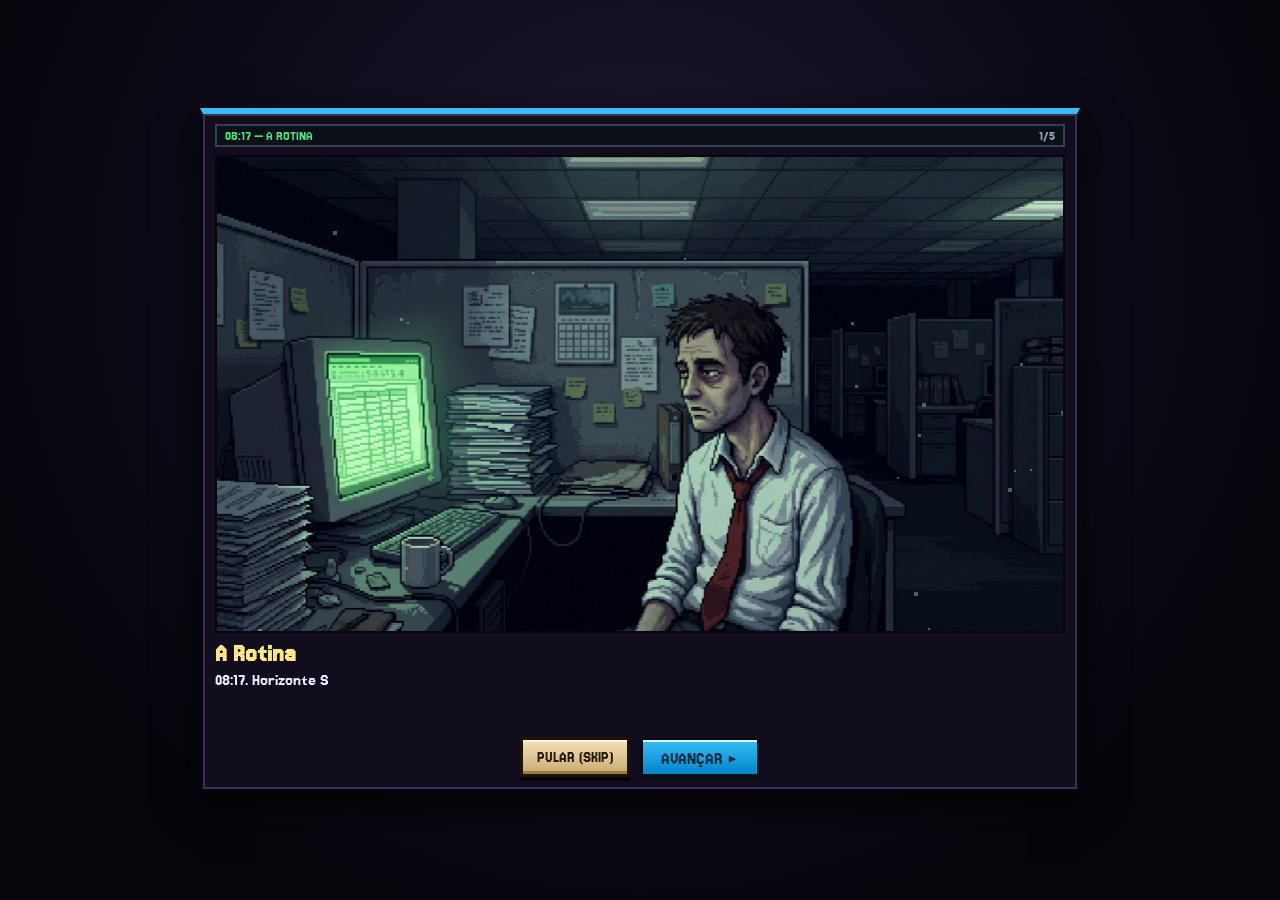
==== commit 1b3e713c: "Etapa 8: cartas exclusivas de bioma, Nova Carta Descoberta e Bestiário de Cartas - 15 cartas de biom" ====
--- a/docs/index.html
+++ b/docs/index.html
@@ -532,6 +532,15 @@
         </div>
     </div>
 
+    <!-- Nova Carta Descoberta! (fila única de modais; 1ª vez de cada carta) -->
+    <div id="discovery-modal" class="modal-overlay hidden" role="dialog" aria-modal="true" aria-labelledby="discovery-title">
+        <div class="modal-box discovery-box">
+            <h2 id="discovery-title">NOVA CARTA DESCOBERTA!</h2>
+            <div id="discovery-body" class="discovery-body"></div>
+            <button id="btn-discovery-ok" class="bevel-btn discovery-ok" type="button">ENTENDI!</button>
+        </div>
+    </div>
+
     <!-- Modal de Evento (?) -->
     <div id="event-modal" class="modal-overlay hidden">
         <div class="modal-box event-box">
--- a/docs/css/style.css
+++ b/docs/css/style.css
@@ -4367,3 +4367,307 @@
     .col-tile small { font-size: 11px; }
     .collection-progress { font-size: 14px; }
 }
+
+/* ===== ETAPA 8: NOVA CARTA DESCOBERTA, FICHA DA CARTA E BESTIÁRIO DE CARTAS ===== */
+.codex-tabs:not(.collection-tabs) {
+    grid-template-columns: repeat(6, 1fr);
+}
+
+.discovery-box {
+    width: min(720px, 100%);
+    display: flex;
+    flex-direction: column;
+    gap: 8px;
+    padding: 12px 14px;
+    text-align: left;
+    border-color: #f5cb5c;
+}
+
+.discovery-box h2 {
+    margin: 0;
+    text-align: center;
+    color: #fde68a;
+    font-size: 26px;
+    animation: discovery-pop 0.5s ease-out;
+}
+
+@keyframes discovery-pop {
+    from { transform: scale(0.85); opacity: 0; }
+    to { transform: scale(1); opacity: 1; }
+}
+
+.discovery-body {
+    min-height: 0;
+}
+
+.discovery-ok {
+    align-self: center;
+    min-width: 180px;
+    padding: 6px 18px;
+    font-size: 20px;
+}
+
+.card-sheet {
+    display: grid;
+    grid-template-columns: 168px 1fr;
+    gap: 10px;
+    align-items: start;
+}
+
+.cs-card {
+    position: relative;
+    display: flex;
+    flex-direction: column;
+    align-items: center;
+    gap: 2px;
+    padding: 22px 8px 8px;
+    background: linear-gradient(180deg, #2a2038 0%, #140f1d 100%);
+    border: 3px solid var(--seal, #94a3b8);
+    box-shadow: 0 0 0 2px #090510, 0 0 16px color-mix(in srgb, var(--seal, #94a3b8) 45%, transparent);
+    text-align: center;
+}
+
+.is-discovery .cs-card {
+    animation: discovery-pop 0.45s ease-out;
+}
+
+.cs-card img {
+    width: 84px;
+    height: 84px;
+    image-rendering: pixelated;
+}
+
+.cs-cost {
+    position: absolute;
+    top: 4px;
+    left: 4px;
+    min-width: 26px;
+    padding: 0 4px;
+    background: #f5cb5c;
+    color: #1c1305;
+    border: 2px solid #090510;
+    font-size: 18px;
+    line-height: 20px;
+}
+
+.cs-name {
+    font-size: 18px;
+    color: #fef3c7;
+    line-height: 1.05;
+}
+
+.cs-origin {
+    font-size: 12px;
+    color: #c4b5dd;
+}
+
+.cs-seal {
+    margin-top: 4px;
+    padding: 1px 6px;
+    background: var(--seal, #94a3b8);
+    color: #0b0712;
+    font-size: 12px;
+    letter-spacing: 0.04em;
+}
+
+.cs-type {
+    font-size: 12px;
+    color: #e2e8f0;
+}
+
+.cs-info {
+    display: flex;
+    flex-direction: column;
+    gap: 6px;
+    min-width: 0;
+    color: #efe7fb;
+}
+
+.cs-desc {
+    margin: 0;
+    font-size: 16px;
+    line-height: 1.15;
+    color: #fef3c7;
+}
+
+.cs-block h5 {
+    margin: 0 0 2px;
+    font-size: 14px;
+    color: #fbbf24;
+    letter-spacing: 0.04em;
+    text-transform: uppercase;
+}
+
+.cs-block p,
+.cs-block small {
+    margin: 0;
+    font-size: 14px;
+    line-height: 1.15;
+}
+
+.cs-block small {
+    display: block;
+    margin-top: 2px;
+    color: #c4b5dd;
+}
+
+.pat-row {
+    display: grid;
+    grid-template-columns: repeat(5, 1fr);
+    gap: 4px;
+    max-width: 260px;
+}
+
+.pat-cell {
+    display: flex;
+    flex-direction: column;
+    align-items: center;
+    padding: 1px 0 2px;
+    background: #140f1d;
+    border: 1px solid #3b2f55;
+    font-size: 12px;
+    line-height: 1;
+}
+
+.pat-cell i {
+    font-style: normal;
+    color: #7c6a99;
+}
+
+.pat-cell b {
+    min-height: 14px;
+    font-size: 14px;
+}
+
+.pat-cell.hit {
+    background: #7f1d1d;
+    border-color: #f87171;
+    color: #fff;
+}
+
+.pat-cell.maybe {
+    background: #3b2f55;
+    border-color: #a78bfa;
+    color: #e9d5ff;
+}
+
+.cs-keys {
+    display: grid;
+    grid-template-columns: auto 1fr;
+    gap: 1px 8px;
+    margin: 0;
+    font-size: 13px;
+    line-height: 1.12;
+}
+
+.cs-keys dt {
+    color: #fde68a;
+}
+
+.cs-keys dd {
+    margin: 0;
+    color: #e2d8f2;
+}
+
+.bestiary-filters {
+    display: flex;
+    flex-wrap: wrap;
+    gap: 4px;
+    margin: 4px 0;
+}
+
+.bf-chip {
+    padding: 2px 8px;
+    background: #231a33;
+    color: #d6c8ec;
+    border: 1px solid #4c3d63;
+    font-size: 14px;
+}
+
+.bf-chip.active {
+    background: #f5cb5c;
+    color: #1c1305;
+    border-color: #090510;
+}
+
+.bestiary-count {
+    font-size: 13px;
+    color: #c4b5dd;
+    margin-bottom: 4px;
+}
+
+.card-tile {
+    font: inherit;
+    color: inherit;
+    text-align: left;
+    cursor: pointer;
+    border-left: 3px solid var(--seal, #4c3d63);
+}
+
+.card-tile:not(.locked):hover {
+    box-shadow: inset 0 0 0 1px #f5cb5c;
+}
+
+.card-tile.locked {
+    cursor: default;
+}
+
+.sheet-back {
+    margin: 4px 0 8px;
+    padding: 3px 12px;
+    font-size: 14px;
+}
+
+@media (max-width: 680px) {
+    .codex-tabs:not(.collection-tabs) .codex-tab {
+        font-size: 11px;
+    }
+
+    .discovery-box {
+        padding: 8px;
+        gap: 6px;
+    }
+
+    .discovery-box h2 {
+        font-size: 20px;
+    }
+
+    .card-sheet {
+        grid-template-columns: 1fr;
+    }
+
+    .cs-card {
+        flex-direction: row;
+        flex-wrap: wrap;
+        justify-content: center;
+        padding: 6px 8px 6px 34px;
+        gap: 2px 8px;
+    }
+
+    .cs-card img {
+        width: 44px;
+        height: 44px;
+    }
+
+    .cs-name {
+        font-size: 16px;
+    }
+
+    .cs-desc {
+        font-size: 14px;
+    }
+
+    .cs-block p,
+    .cs-block small {
+        font-size: 13px;
+    }
+
+    .cs-keys {
+        font-size: 12px;
+    }
+
+    .bf-chip {
+        font-size: 12px;
+        padding: 2px 6px;
+    }
+}
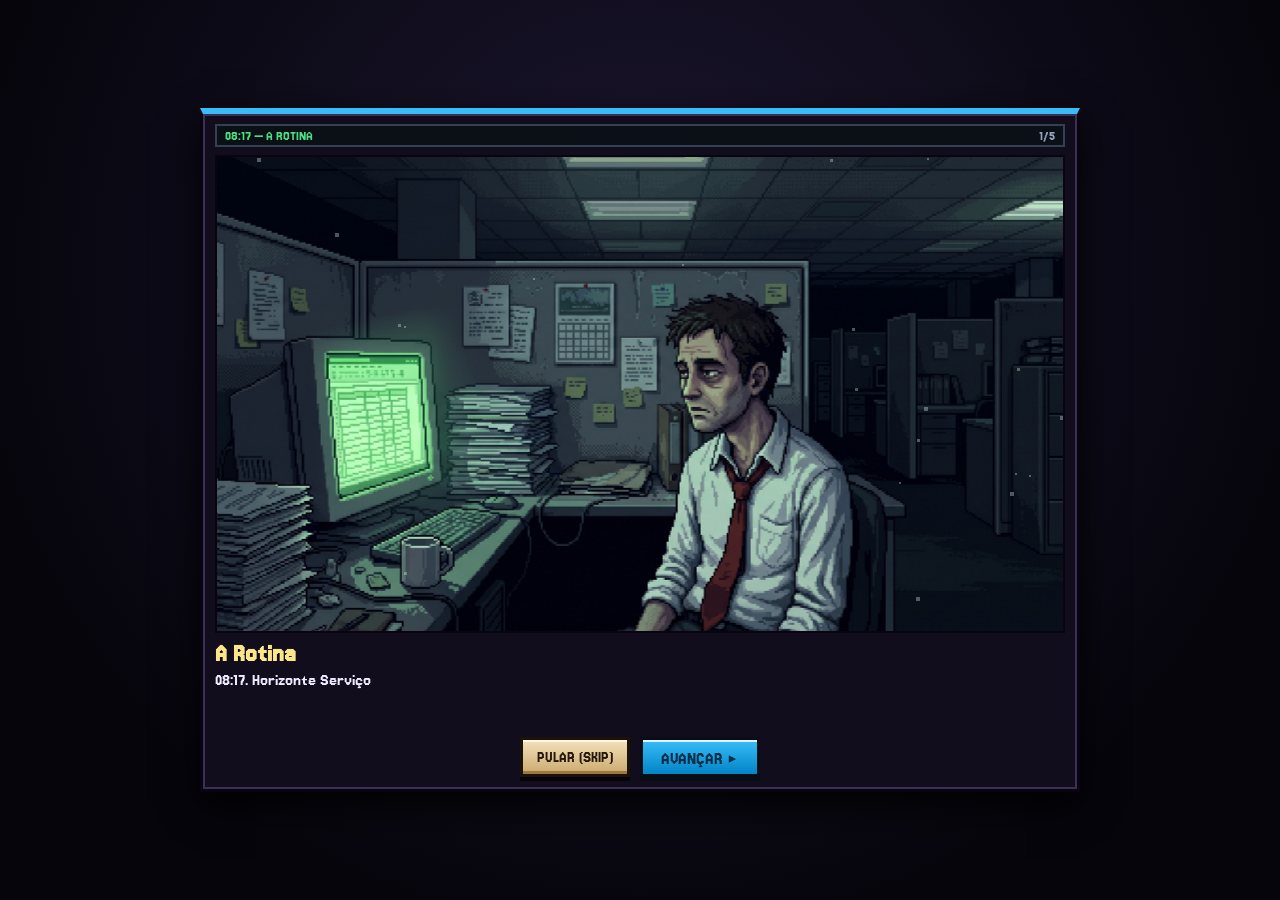
==== commit d71e5174: "Etapa 9: campanha em 15 Partes, portais entre setores e Continuar Expediente - Cada Bioma tem 3 Part" ====
--- a/docs/index.html
+++ b/docs/index.html
@@ -145,7 +145,7 @@
             </div>
 
             <!-- LV à esquerda e Caveira + Moeda VR à direita (limpo como Vampire Crawlers) -->
-            <div class="vp-top-lv"><span id="stat-hero">SIR VALTER</span> &middot; LV <b id="stat-lv">1</b> &middot; <span id="stat-floor">ANDAR 1/3</span></div>
+            <div class="vp-top-lv"><span id="stat-hero">SIR VALTER</span> &middot; LV <b id="stat-lv">1</b> &middot; <span id="stat-floor">PRAIA · PARTE 1/3</span><span id="stat-sector" class="vp-sector">ARREBENTAÇÃO</span></div>
 
             <div id="vp-stats" class="vp-top-stats">
                 <svg class="px-stat-ico" viewBox="0 0 12 12" shape-rendering="crispEdges" aria-hidden="true">
@@ -318,7 +318,12 @@
                 <span id="pressure-desc" class="pressure-desc"></span>
             </div>
             <button id="btn-infinite-toggle" class="infinite-toggle hidden" type="button">HORA EXTRA INFINITA: DESLIGADA</button>
-            <button id="btn-start-daydream" class="start-daydream-btn" type="button">BATER PONTO E COMEÇAR O DIA</button>
+            <div class="start-row">
+                <div id="continue-row" class="continue-row hidden">
+                    <button id="btn-continue-run" class="start-daydream-btn continue-btn" type="button">CONTINUAR EXPEDIENTE<small id="continue-info" class="continue-info"></small></button>
+                </div>
+                <button id="btn-start-daydream" class="start-daydream-btn" type="button">BATER PONTO E COMEÇAR O DIA</button>
+            </div>
         </div>
     </div>
 
@@ -368,6 +373,7 @@
         <div class="modal-box codex-box">
             <div class="codex-head">
                 <h2 id="codex-title">MANUAL DO EXPEDIENTE</h2>
+                <button id="btn-abandon-run" class="bevel-btn codex-close abandon-btn hidden" type="button" title="Encerra a run como Burnout e apaga o save em andamento">DESISTIR</button>
                 <button id="btn-codex-close" class="bevel-btn codex-close" type="button" aria-label="Fechar manual">FECHAR</button>
             </div>
             <div id="codex-tabs" class="codex-tabs" role="tablist"></div>
@@ -404,6 +410,9 @@
             </div>
         </div>
     </div>
+
+    <!-- Toast de chegada a uma nova Parte do Bioma (1 linha, não bloqueia nem pausa) -->
+    <div id="sector-toast" class="sector-toast hidden" aria-live="polite"></div>
 
     <!-- Toast de meta concluída (topo, não bloqueia cliques) -->
     <div id="goal-toast" class="goal-toast hidden" aria-live="polite"></div>
--- a/docs/css/style.css
+++ b/docs/css/style.css
@@ -4671,3 +4671,159 @@
         padding: 2px 6px;
     }
 }
+
+/* ===== ETAPA 9: SETOR NO TOPO E TOAST DE TRANSIÇÃO ENTRE PARTES ===== */
+.vp-sector {
+    display: block;
+    font-size: 13px;
+    line-height: 1.05;
+    color: #fde68a;
+    letter-spacing: 0.05em;
+}
+
+.sector-toast {
+    position: fixed;
+    top: 62px;
+    left: 50%;
+    transform: translateX(-50%);
+    z-index: 255;
+    pointer-events: none;
+    display: flex;
+    flex-direction: column;
+    align-items: center;
+    gap: 1px;
+    width: max-content;
+    max-width: min(560px, calc(100vw - 16px));
+    box-sizing: border-box;
+    padding: 5px 14px;
+    background: rgba(8, 6, 14, 0.86);
+    border-top: 2px solid #f5cb5c;
+    border-bottom: 2px solid #f5cb5c;
+    color: #fef3c7;
+    text-align: center;
+    text-shadow: 0 2px 0 #000;
+}
+
+.sector-toast b {
+    font-weight: 400;
+    font-size: 17px;
+    color: #fde68a;
+    letter-spacing: 0.06em;
+}
+
+.sector-toast span {
+    font-size: 14px;
+    color: #e9e3f5;
+}
+
+.sector-toast.show {
+    animation: sector-in 3.6s ease-out forwards;
+}
+
+.sector-toast.hidden {
+    display: none;
+}
+
+@keyframes sector-in {
+    0% { opacity: 0; transform: translate(-50%, -6px); }
+    10% { opacity: 1; transform: translate(-50%, 0); }
+    80% { opacity: 1; }
+    100% { opacity: 0; }
+}
+
+@media (max-width: 680px) {
+    .vp-sector {
+        font-size: 9px;
+    }
+
+    .sector-toast {
+        top: 48px;
+        padding: 4px 10px;
+    }
+
+    .sector-toast b {
+        font-size: 13px;
+    }
+
+    .sector-toast span {
+        font-size: 11px;
+    }
+}
+
+/* ---- Etapa 9: Continuar Expediente / Novo Expediente / Desistir ---- */
+.start-row {
+    display: flex;
+    gap: 8px;
+    justify-content: center;
+    align-items: stretch;
+}
+
+.has-saved-run .start-row .start-daydream-btn {
+    flex: 1 1 0;
+    min-width: 0;
+    padding: 4px 8px;
+    font-size: 17px;
+}
+
+.continue-row {
+    display: flex;
+    flex: 1.4 1 0;
+    min-width: 0;
+}
+
+.continue-row.hidden {
+    display: none;
+}
+
+.continue-btn {
+    width: 100%;
+    display: flex;
+    flex-direction: column;
+    align-items: center;
+    background: linear-gradient(180deg, #fde68a 0%, #d97706 100%);
+    color: #2a1703;
+    box-shadow: inset 0 2px 0 #fff7d6, 0 4px 0 #090d16, 0 0 14px rgba(245, 203, 92, 0.45);
+    animation: continue-glow 1.6s ease-in-out infinite;
+}
+
+.continue-info {
+    font-size: 12px;
+    line-height: 1.1;
+    letter-spacing: 0;
+    color: #3b2306;
+}
+
+@keyframes continue-glow {
+    0%, 100% { filter: brightness(1); }
+    50% { filter: brightness(1.12); }
+}
+
+.start-daydream-btn.confirming,
+.abandon-btn.confirming {
+    background: linear-gradient(180deg, #f87171 0%, #b91c1c 100%);
+    color: #fff;
+}
+
+.has-saved-run .start-row #btn-start-daydream:not(.confirming) {
+    background: linear-gradient(180deg, #475569 0%, #1e293b 100%);
+    color: #e2e8f0;
+    box-shadow: inset 0 2px 0 #94a3b8, 0 4px 0 #090d16;
+}
+
+.abandon-btn {
+    margin-left: auto;
+    margin-right: 6px;
+    background: linear-gradient(180deg, #7f1d1d 0%, #450a0a 100%);
+    color: #fecaca;
+}
+
+@media (max-width: 680px) {
+    .has-saved-run .start-row .start-daydream-btn {
+        font-size: 13px;
+        padding: 3px 4px;
+    }
+
+    .continue-info {
+        font-size: 9px;
+    }
+}
